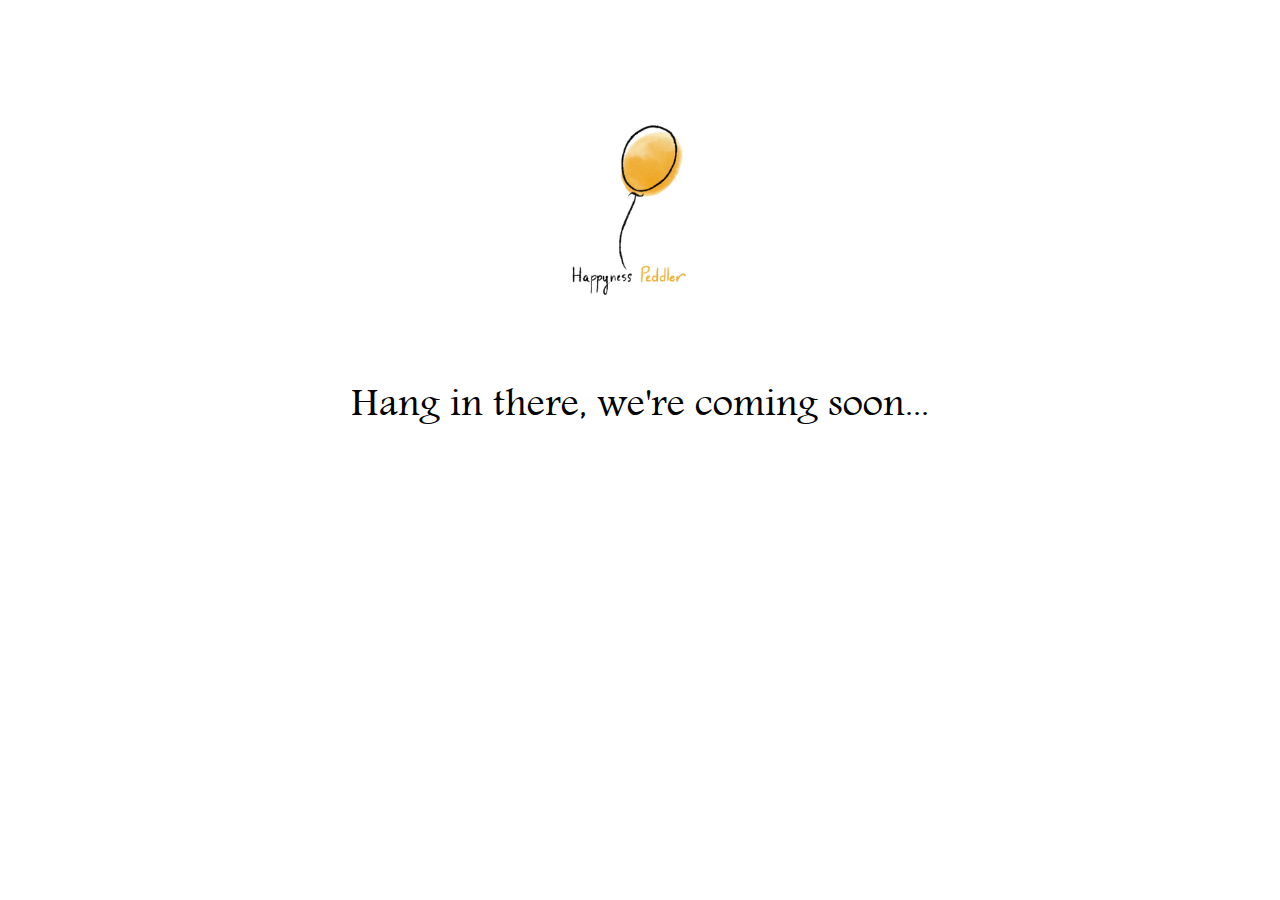
==== index.html @ be24e52b "add: v1.0 logo" ====
<!DOCTYPE html>
<html lang="en">

<head>
    <meta charset="UTF-8">
    <meta name="viewport" content="width=device-width, initial-scale=1.0">
    <meta http-equiv="X-UA-Compatible" content="ie=edge">
    <link rel="stylesheet" type="text/css" href="src/index.css">
    <title>HappynessPeddler</title>
</head>

<body>
    <div style="display: flex;align-items: center; margin-top: 50px; flex-direction: column">
            <img src="assets/Logo.PNG" alt="HappynessPeddler" width="30%" height="30%" style="border-radius: 50%">
             <div>
                 <p style="font-size:40px; color: white; font-family: myFont; color:black">
                    Hang in there, we're coming soon...</p>
             </div>
            
            
    </div>
</body>

</html>
---- src/index.css ----
@font-face{
    font-family: myFont;
    src: url( ../assets/font/2.ttf   )
}
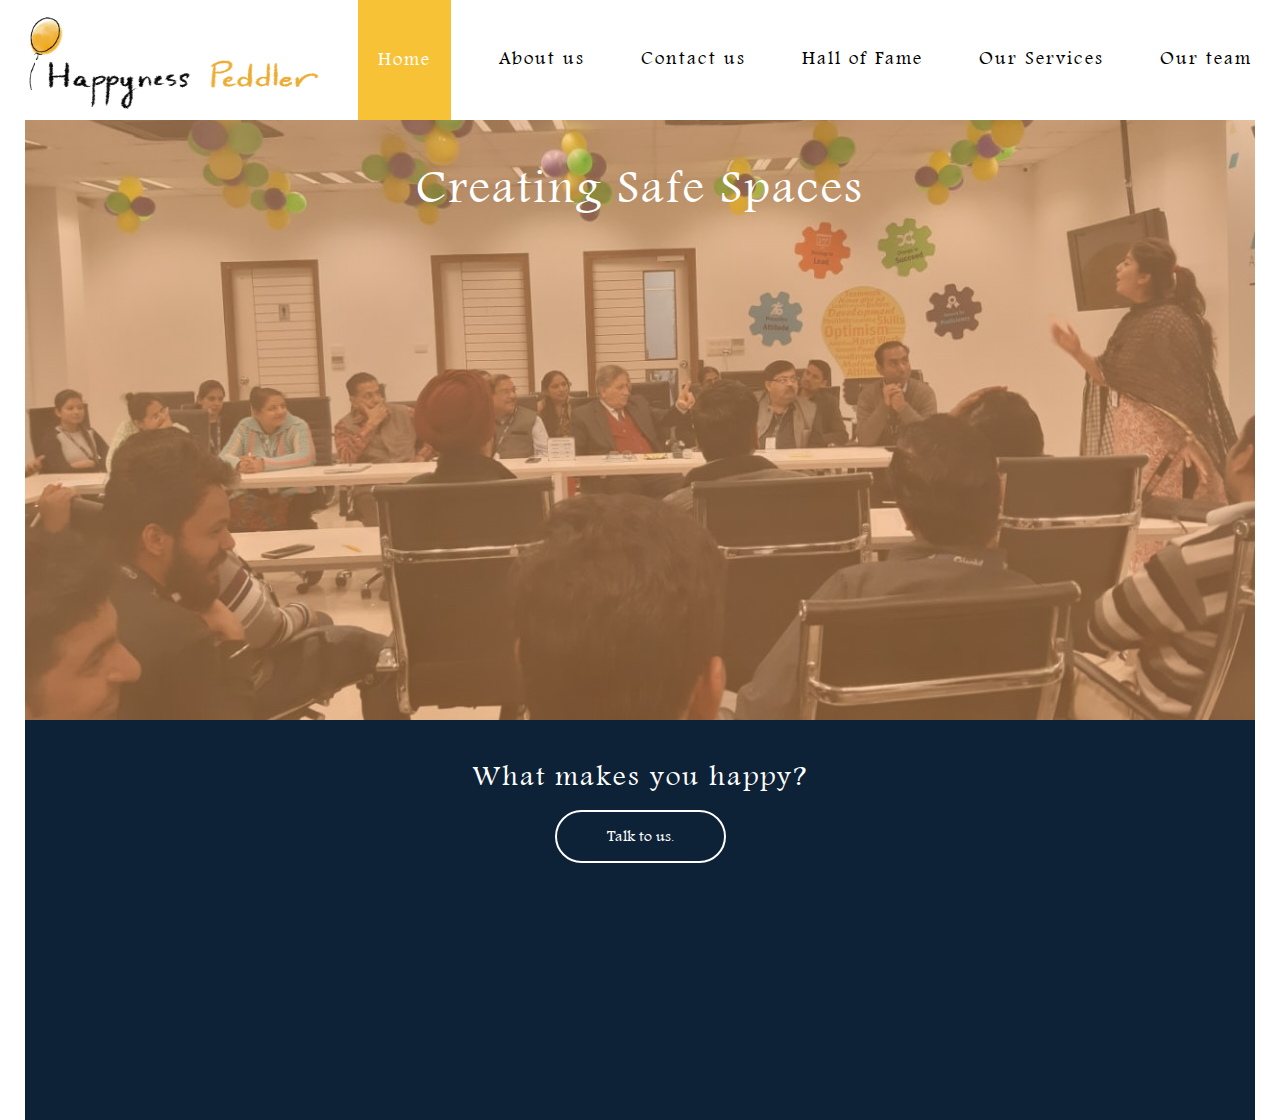
==== commit 96047071: "home" ====
--- a/index.html
+++ b/index.html
@@ -1,24 +1,85 @@
-<!DOCTYPE html>
+<!doctype html>
 <html lang="en">
 
 <head>
-    <meta charset="UTF-8">
-    <meta name="viewport" content="width=device-width, initial-scale=1.0">
-    <meta http-equiv="X-UA-Compatible" content="ie=edge">
-    <link rel="stylesheet" type="text/css" href="src/index.css">
-    <title>HappynessPeddler</title>
+  <!-- Required meta tags -->
+  <meta charset="utf-8">
+  <meta name="viewport" content="width=device-width, initial-scale=1, shrink-to-fit=no">
+
+  <!-- Bootstrap CSS -->
+  <link rel="stylesheet" href="https://maxcdn.bootstrapcdn.com/bootstrap/4.0.0/css/bootstrap.min.css" integrity="sha384-Gn5384xqQ1aoWXA+058RXPxPg6fy4IWvTNh0E263XmFcJlSAwiGgFAW/dAiS6JXm"
+    crossorigin="anonymous">
+  <link rel="stylesheet" href="src/index.css">
+  <link rel="shortcut icon" href="src/assets/images/logo.ico" />
+  <title>Vernacular.ai</title>
 </head>
 
 <body>
-    <div style="display: flex;align-items: center; margin-top: 50px; flex-direction: column">
-            <img src="assets/Logo.PNG" alt="HappynessPeddler" width="30%" height="30%" style="border-radius: 50%">
-             <div>
-                 <p style="font-size:40px; color: white; font-family: myFont; color:black">
-                    Hang in there, we're coming soon...</p>
-             </div>
-            
-            
+  <!--Navbar-->
+  <nav class="navbar navbar-expand-lg sticky-top" style="z-index: 10;padding:0!important; background-color: white ">
+      <a class="navbar-brand" href="/" style="display:flex;width:200px;border:none;color: black">
+        <img src="src/assets/images/balloon.PNG" style="height: 80px; width: 80px;margin-left: 20px" alt="">
+        <div style="display:flex; align-items:center; position: relative;left: -30px;">
+            <img src="src/assets/images/text.png" style="height: 50px; width: 300px;margin-right: 1vh; margin-top:50px " alt="">
+        </div>
+      </a>
+      <button class="custom-toggler navbar-toggler" type="button" id="toggler" data-toggle="collapse" data-target="#navbarSupportedContent"
+        aria-controls="navbarSupportedContent" aria-expanded="false" aria-label="Toggle navigation">
+        <span class="navbar-toggler-icon"></span>
+      </button>
+  
+      <div class="collapse navbar-collapse" id="navbarSupportedContent" style="height:100%">
+        <ul class="navbar-nav ml-auto" style="justify-content: space-between; height:120px;align-items: center">
+          <li class="nav-item" style="margin: 0 20px; font-size: 1.2em">
+            <a class="nav-link" style="color:white;
+            padding:0 20px;
+            border: none;height: 120px; display: flex; align-items: center;background-color: #F8C237" ; href="sales.html">Home</a>
+          </li>
+          <li class="nav-item" style="margin: 0 20px; font-size: 1.2em">
+            <a class="nav-link" style="color:black" ; href="index.html">About us</a>
+          </li>
+          <li class="nav-item" style="margin: 0 20px; font-size: 1.2em">
+            <a class="nav-link" style="color:black" ; href="index.html">Contact us</a>
+          </li>
+          <li class="nav-item" style="margin: 0 20px; font-size: 1.2em">
+            <a class="nav-link" style="color:black" ; href="index.html">Hall of Fame</a>
+          </li>
+          <li class="nav-item" style="margin: 0 20px; font-size: 1.2em">
+            <a class="nav-link" style="color:black" ; href="index.html">Our Services</a>
+          </li>
+          <li class="nav-item" style="margin: 0 20px; font-size: 1.2em">
+            <a class="nav-link" style="color:black" ; href="index.html">Our team</a>
+          </li>
+        </ul>
+      </div>
+    </nav>
+
+  <!--header-->
+  <section id="headerImage">
+  <div>
+ <h1 style="color:white; padding: 40px 0">Creating Safe Spaces</h1>
+  </div>
+  </section>
+  <!--benefit-->
+
+
+
+  <section style="margin: 0 25px;">
+    <div style="text-align: center;background-color:#0D2237;padding: 40px;height: 400px;">
+      <h2 style="color:white;margin-bottom:30px">What makes you happy?</h2>
+      <a href="sales.html" class="btn-second">Talk to us.</a>
     </div>
+  </section>
+  
+  <!-- Optional JavaScript -->
+  <!-- jQuery first, then Popper.js, then Bootstrap JS -->
+  <script src="https://code.jquery.com/jquery-3.2.1.slim.min.js" integrity="sha384-KJ3o2DKtIkvYIK3UENzmM7KCkRr/rE9/Qpg6aAZGJwFDMVNA/GpGFF93hXpG5KkN"
+    crossorigin="anonymous"></script>
+  <script src="https://cdnjs.cloudflare.com/ajax/libs/popper.js/1.12.9/umd/popper.min.js" integrity="sha384-ApNbgh9B+Y1QKtv3Rn7W3mgPxhU9K/ScQsAP7hUibX39j7fakFPskvXusvfa0b4Q"
+    crossorigin="anonymous"></script>
+  <script src="https://maxcdn.bootstrapcdn.com/bootstrap/4.0.0/js/bootstrap.min.js" integrity="sha384-JZR6Spejh4U02d8jOt6vLEHfe/JQGiRRSQQxSfFWpi1MquVdAyjUar5+76PVCmYl"
+    crossorigin="anonymous"></script>
+
 </body>
 
 </html>--- a/src/index.css
+++ b/src/index.css
@@ -1,4 +1,202 @@
-@font-face{
-    font-family: myFont;
-    src: url( ../assets/font/2.ttf   )
-}+.body {
+    margin: 0;
+    padding: 0;
+  }
+  
+  
+  @font-face {
+    font-family: GothamRounded A;
+    src: url("./assets/font/2.ttf") format("opentype");
+  }
+  
+  @font-face {
+    font-family: GothamRounded B;
+    src: url("./assets/fonts/2.ttf") format("opentype");
+  }
+  
+  .btn{
+    width: 240px;
+    background-color: rgb(207, 52, 89);
+    letter-spacing: 0!important;
+    border-radius: 10em!important;
+    padding: 12px 50px!important;
+    color:black!important;
+    border: none!important;
+    margin: 10px;
+  }
+  .btn-second{
+    text-align: center;
+    width: 240px;
+    margin: 10px;
+    text-decoration: none!important;
+    background-color:transparent;
+    letter-spacing: 0!important;
+    border-radius: 10em!important;
+    padding: 12px 50px!important;
+    border: 2px solid white;
+    color:white!important;
+  }
+  .btn-second:hover{
+    border: 2px solid black;
+  }
+  
+  h1 {
+    font-size: 48px !important;
+    font-family: GothamRounded A !important;
+    letter-spacing: 2px;
+  }
+  
+  h3 {
+    font-family: GothamRounded B !important;
+    letter-spacing: 2px;
+  }
+  
+  h4 {
+    font-family: GothamRounded B !important;
+    letter-spacing: 2px;
+  }
+  
+  h5 {
+    font-family: GothamRounded B !important;
+    letter-spacing: 2px;
+  }
+  
+  h2 {
+    font-size: 1.8em !important;
+    font-family: GothamRounded A !important;
+    letter-spacing: 2px;
+  }
+  
+  p {
+    text-align: justify;
+    font-family: GothamRounded A;
+    letter-spacing: 2px;
+  }
+  
+  a {
+    font-family: GothamRounded A;
+    letter-spacing: 2px;
+    border-bottom: 2px solid transparent;
+  }
+  a:hover {
+    color: black !important;
+    border-bottom: 2px solid black;
+  }
+  
+  #footer {
+  
+    padding: 20px;
+      background-color: #333D47
+    }
+    
+    #footer a {
+      color: black;
+      font-size: 0.8rem
+    }
+  
+    /* bootstrap classes */
+    .dropdown-item {
+      color: black !important;
+      background-color: transparent!important;
+      text-decoration: none;
+    }
+    .dropdown-item:hover {
+      color: black !important;
+      background-color: transparent!important;
+      text-decoration: none;
+      border:none;
+    }
+    .dropdown-item:active {
+      color: black !important;
+      background-color: transparent!important;
+      text-decoration: none;
+    }
+    
+    
+    .dropdown:hover .dropdown-menu {
+      display: block;
+      margin-top: 1px;
+    }
+  .custom-toggler .navbar-toggler-icon {
+    background-image: url("data:image/svg+xml;charset=utf8,%3Csvg viewBox='0 0 32 32' xmlns='http://www.w3.org/2000/svg'%3E%3Cpath stroke='rgba(255,255,255, 1)' stroke-width='2' stroke-linecap='round' stroke-miterlimit='10' d='M4 8h24M4 16h24M4 24h24'/%3E%3C/svg%3E");
+  }
+  
+  .custom-toggler.navbar-toggler {
+    border-color: rgb(255, 255, 255);
+  }
+  .benefit {
+    margin-bottom: 50px;
+    display: flex;
+  }
+  
+  .scrolled {
+    background-color: #0D2237;
+  }
+  
+  .header-text {
+    padding: 40px;
+    display: flex;
+    flex-direction: column;
+    align-items: center;
+    margin: 10% 0 3% 0;
+    text-align: center
+  }
+  .header-subText{
+    color:black;
+    text-align: center;
+    font-size: 1.5em;
+  }
+  #headerImage {
+    position: relative;
+    background-image: linear-gradient( rgb(239, 163, 100,0.5),rgb(239, 163, 100,0.5)), url(./assets/images/backHome.jpg);
+    background-size: cover;
+    background-position: center;
+    height: 600px;
+    margin: 0 25px;
+    justify-content: center;
+    display: flex;
+  }
+  
+  .animate:hover{
+    width: 35px;
+    height: 35px;
+  }
+  @media screen and (max-width: 900px) {
+    h1 {
+      font-size: 2em !important;
+    }
+  
+    h2 {
+      font-size: 1em !important;
+    }
+  
+    .benefit {
+      margin-bottom: 50px;
+      display: flex;
+    }
+  }
+  
+  @media screen and (max-width: 600px) {
+    .benefit {
+      display: inline;
+      text-align: center;
+    }
+    .header-subText{
+      font-size: 1em;
+    }
+    .header-text{
+      margin: 30% 0 3% 0;
+    }
+    .card-name-person {
+      text-align: center;
+    }
+  
+    .benefit img {
+      height: 100px;
+      width: 100px;
+      margin-right: 0;
+      margin-bottom: 24px
+    }
+  
+  
+  }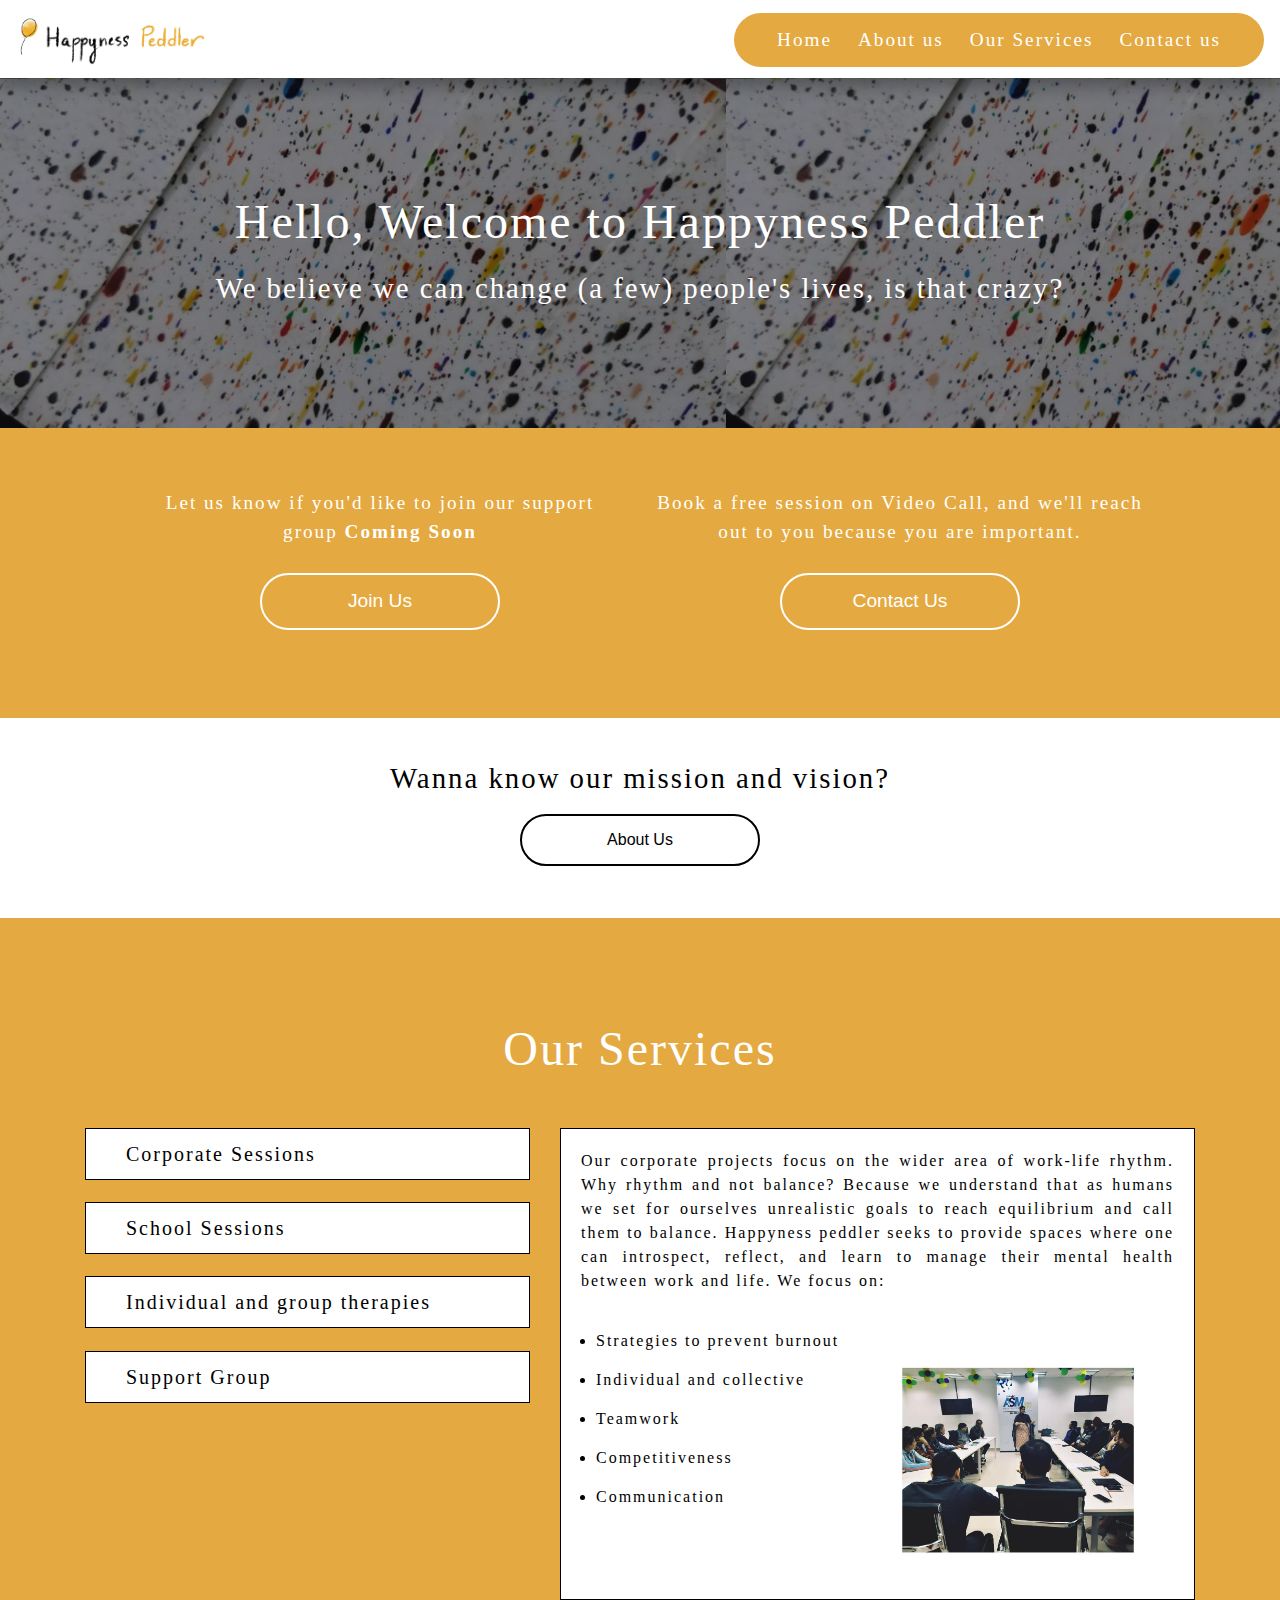
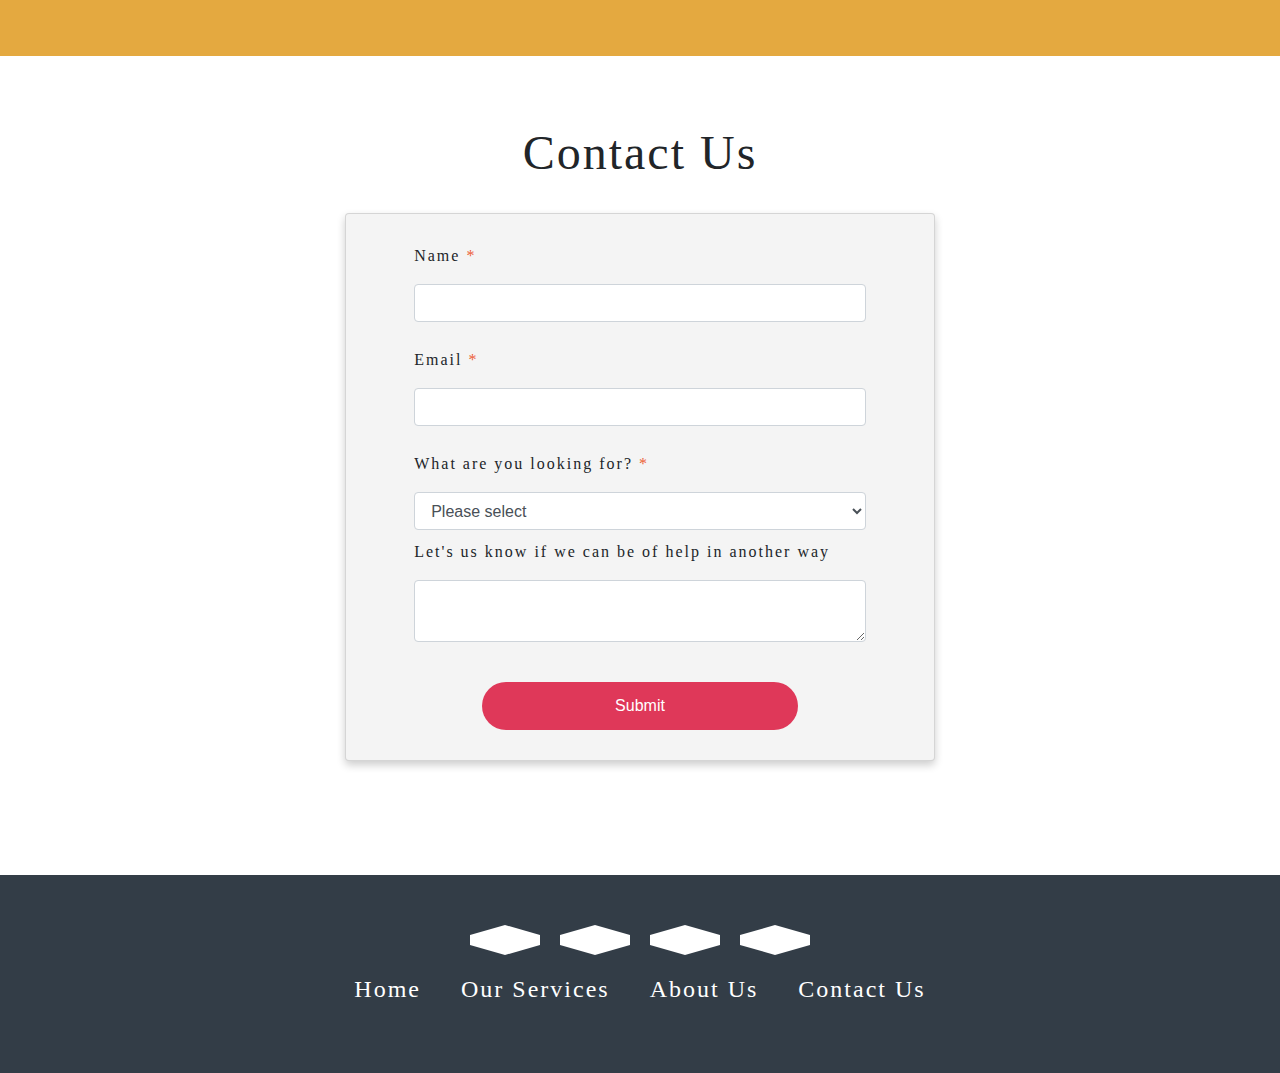
==== commit e9e69fd3: "add: live changes" ====
--- a/index.html
+++ b/index.html
@@ -2,84 +2,292 @@
 <html lang="en">
 
 <head>
-  <!-- Required meta tags -->
-  <meta charset="utf-8">
-  <meta name="viewport" content="width=device-width, initial-scale=1, shrink-to-fit=no">
-
-  <!-- Bootstrap CSS -->
-  <link rel="stylesheet" href="https://maxcdn.bootstrapcdn.com/bootstrap/4.0.0/css/bootstrap.min.css" integrity="sha384-Gn5384xqQ1aoWXA+058RXPxPg6fy4IWvTNh0E263XmFcJlSAwiGgFAW/dAiS6JXm"
-    crossorigin="anonymous">
-  <link rel="stylesheet" href="src/index.css">
-  <link rel="shortcut icon" href="src/assets/images/logo.ico" />
-  <title>Vernacular.ai</title>
+    <!-- Required meta tags -->
+    <meta charset="utf-8">
+    <meta name="viewport" content="width=device-width, initial-scale=1, shrink-to-fit=no">
+
+    <!-- Bootstrap CSS -->
+    <link rel="stylesheet" type="text/css" href="src/css/index.css">
+    <link rel="stylesheet" href="https://use.fontawesome.com/releases/v5.6.3/css/all.css"
+        integrity="sha384-UHRtZLI+pbxtHCWp1t77Bi1L4ZtiqrqD80Kn4Z8NTSRyMA2Fd33n5dQ8lWUE00s/" crossorigin="anonymous">
+    <link rel="stylesheet" href="https://maxcdn.bootstrapcdn.com/bootstrap/4.0.0/css/bootstrap.min.css"
+        integrity="sha384-Gn5384xqQ1aoWXA+058RXPxPg6fy4IWvTNh0E263XmFcJlSAwiGgFAW/dAiS6JXm" crossorigin="anonymous">
+    <link rel="shortcut icon" href="src/assets/images/logo.ico" />
+
+    <title>Happyness Peddler</title>
 </head>
 
 <body>
-  <!--Navbar-->
-  <nav class="navbar navbar-expand-lg sticky-top" style="z-index: 10;padding:0!important; background-color: white ">
-      <a class="navbar-brand" href="/" style="display:flex;width:200px;border:none;color: black">
-        <img src="src/assets/images/balloon.PNG" style="height: 80px; width: 80px;margin-left: 20px" alt="">
-        <div style="display:flex; align-items:center; position: relative;left: -30px;">
-            <img src="src/assets/images/text.png" style="height: 50px; width: 300px;margin-right: 1vh; margin-top:50px " alt="">
-        </div>
-      </a>
-      <button class="custom-toggler navbar-toggler" type="button" id="toggler" data-toggle="collapse" data-target="#navbarSupportedContent"
-        aria-controls="navbarSupportedContent" aria-expanded="false" aria-label="Toggle navigation">
-        <span class="navbar-toggler-icon"></span>
-      </button>
-  
-      <div class="collapse navbar-collapse" id="navbarSupportedContent" style="height:100%">
-        <ul class="navbar-nav ml-auto" style="justify-content: space-between; height:120px;align-items: center">
-          <li class="nav-item" style="margin: 0 20px; font-size: 1.2em">
-            <a class="nav-link" style="color:white;
-            padding:0 20px;
-            border: none;height: 120px; display: flex; align-items: center;background-color: #F8C237" ; href="sales.html">Home</a>
-          </li>
-          <li class="nav-item" style="margin: 0 20px; font-size: 1.2em">
-            <a class="nav-link" style="color:black" ; href="index.html">About us</a>
-          </li>
-          <li class="nav-item" style="margin: 0 20px; font-size: 1.2em">
-            <a class="nav-link" style="color:black" ; href="index.html">Contact us</a>
-          </li>
-          <li class="nav-item" style="margin: 0 20px; font-size: 1.2em">
-            <a class="nav-link" style="color:black" ; href="index.html">Hall of Fame</a>
-          </li>
-          <li class="nav-item" style="margin: 0 20px; font-size: 1.2em">
-            <a class="nav-link" style="color:black" ; href="index.html">Our Services</a>
-          </li>
-          <li class="nav-item" style="margin: 0 20px; font-size: 1.2em">
-            <a class="nav-link" style="color:black" ; href="index.html">Our team</a>
-          </li>
-        </ul>
-      </div>
+
+    <!--Navigation Bar-->
+
+    <nav class="navbar navbar-expand-lg sticky-top" style="z-index: 10;padding-top:10px;background-color:white;
+     box-shadow: 0 8px 16px 0 rgba(0, 0, 0, 0.3); " id="navbar">
+        <a class="navbar-brand" href="/" style="display:flex;width:200px;border:none;color: white">
+            <img src="src/assets/images/balloon.PNG" style="height: 40px; width: 30px;margin:0 30px 0 0px" alt="">
+            <div style="display:flex; align-items:center; position: relative;left: -30px;">
+                <img src="src/assets/images/text.png" style="height: 40px; width: 175px;margin-top:10px;" alt="">
+            </div>
+        </a>
+        <button class="custom-toggler navbar-toggler" type="button" id="toggler" data-toggle="collapse"
+            data-target="#navbarSupportedContent" aria-controls="navbarSupportedContent" aria-expanded="false"
+            aria-label="Toggle navigation">
+            <span class="navbar-toggler-icon"></span>
+        </button>
+
+        <div class="collapse navbar-collapse" id="navbarSupportedContent">
+            <ul class="navbar-nav ml-auto"
+                style="justify-content: space-between; background-color: #E4A940; border-radius: 50px;padding: 5px 30px">
+                <li class="nav-item" style="margin: 0 5px; font-size: 1.2em">
+                    <a class="nav-link" style="color:white;" href="index.html#slider">Home</a>
+                </li>
+                <li class="nav-item" style="margin: 0 5px; font-size: 1.2em">
+                    <a class="nav-link" style="color:white" ; href="about-us.html">About us</a>
+                </li>
+                <li class="nav-item" style="margin: 0 5px; font-size: 1.2em">
+                    <a class="nav-link" style="color:white" ; href="index.html#services">Our Services</a>
+                </li>
+                <li class="nav-item" style="margin: 0 5px; font-size: 1.2em">
+                    <a class="nav-link" style="color:white" ; href="index.html#contact-us">Contact us</a>
+                </li>
+                <!-- <li class="nav-item" style="margin: 0 5px; font-size: 1.2em">
+                    <a class="nav-link" style="color:white" ; href="index.html">Hall of Fame</a>
+                </li> -->
+            </ul>
+        </div>
     </nav>
 
-  <!--header-->
-  <section id="headerImage">
-  <div>
- <h1 style="color:white; padding: 40px 0">Creating Safe Spaces</h1>
-  </div>
-  </section>
-  <!--benefit-->
-
-
-
-  <section style="margin: 0 25px;">
-    <div style="text-align: center;background-color:#0D2237;padding: 40px;height: 400px;">
-      <h2 style="color:white;margin-bottom:30px">What makes you happy?</h2>
-      <a href="sales.html" class="btn-second">Talk to us.</a>
-    </div>
-  </section>
-  
-  <!-- Optional JavaScript -->
-  <!-- jQuery first, then Popper.js, then Bootstrap JS -->
-  <script src="https://code.jquery.com/jquery-3.2.1.slim.min.js" integrity="sha384-KJ3o2DKtIkvYIK3UENzmM7KCkRr/rE9/Qpg6aAZGJwFDMVNA/GpGFF93hXpG5KkN"
-    crossorigin="anonymous"></script>
-  <script src="https://cdnjs.cloudflare.com/ajax/libs/popper.js/1.12.9/umd/popper.min.js" integrity="sha384-ApNbgh9B+Y1QKtv3Rn7W3mgPxhU9K/ScQsAP7hUibX39j7fakFPskvXusvfa0b4Q"
-    crossorigin="anonymous"></script>
-  <script src="https://maxcdn.bootstrapcdn.com/bootstrap/4.0.0/js/bootstrap.min.js" integrity="sha384-JZR6Spejh4U02d8jOt6vLEHfe/JQGiRRSQQxSfFWpi1MquVdAyjUar5+76PVCmYl"
-    crossorigin="anonymous"></script>
-
+    <!--Slider-->
+    <section id="slider" style="display: flex;align-items: center; flex-direction: column;text-align: center!important">
+        <div
+            style="width:100%; height: 350px;display: flex; justify-content: center; align-items: center;
+            flex-direction: column;
+       background-image:linear-gradient(rgba(0, 0, 0, 0.4), rgba(0, 0, 0, 0.4)), url(src/assets/images/back.jpeg);background-size:contain;">
+            <h1 style="color:white; margin-bottom: 20px">Hello, Welcome to Happyness Peddler</h1>
+            <h2 style="color:white">We believe we can change (a few) people's lives, is that crazy?</h2>
+        </div>
+        <div style="background-color: #E4A940;width: 100%;" >
+        <div class="container" >
+            <div class="row" style="padding:50px">
+                <div class="col-lg-6 col-md-6 col-sm-12">
+                    <div class="card-home">
+                        <p style="color:white">Let us know if you'd like to join our support group <Strong>Coming Soon</Strong></p>
+                        <a href="index.html#contact-us" id="supportGroup" class="btn-second">Join Us</a>
+                    </div>
+                </div>
+                <div class="col-lg-6 col-md-6 col-sm-12">
+                    <div class="card-home">
+                        <p style="color:white">Book a free session on Video Call, and we'll reach out to you because you
+                            are important.</p>
+                        <a href="index.html#contact-us" id="onlineSession" class="btn-second">Contact Us</a>
+                    </div>
+                </div>
+            </div>
+        </div>
+       </div>
+
+        <div style="width: 100%;height: 200px; display: flex; justify-content: center;flex-direction: column; 
+    align-items:center;text-align: center">
+            <h2 style="color:black;">Wanna know our mission and vision?</h2>
+            <a href="about-us.html" class="btn-third">About Us</a>
+        </div>
+    </section>
+
+    <section id="services" style="text-align: center;background-color: #E4A940" class="p-4">
+        <div class="container ">
+            <h1 style="margin:78px 0  50px 0;color:white">Our Services</h1>
+            <div class="row acc">
+                <div class="col-lg-5 col-md-5 col-sm-12 col-12">
+                    <div style="border: solid 1px #000; margin-bottom: 5%; background-color: #fff">
+                        <div style="color:black; text-align:center;display: flex; padding: 10px;cursor: pointer;"
+                            id="headingOne">
+                            <i class="fa fa-angle-right" id="holder0" style="margin:8px 20px 0 10px;"></i>
+                            <p style="font-size:20px; margin-bottom:0!important"> Corporate Sessions</p>
+                        </div>
+                    </div>
+                    <div style="border: solid 1px #000; margin-bottom: 5%; background-color: #fff">
+                        <div style="color:black; text-align:center;display: flex; padding: 10px;cursor: pointer;" id="headingTwo">
+                            <i class="fa fa-plus" id="holder1" style="margin:8px 20px 0 10px;"></i>
+                            <p style="font-size:20px; margin-bottom:0!important"> School Sessions</p>
+                        </div>
+                    </div>
+                    <div style="border: solid 1px #000; margin-bottom: 5%; background-color: #fff">
+                        <div style="color:black; text-align:center;display: flex; padding: 10px; cursor: pointer;" id="headingThree">
+                            <i class="fa fa-plus" id="holder2" style="margin:8px 20px 0 10px;"></i>
+                            <p style="font-size:20px; margin-bottom:0!important"> Individual and group therapies</p>
+                        </div>
+                    </div>
+                    <div style="border: solid 1px #000; margin-bottom: 5%; background-color: #fff">
+                        <div style="color:black; text-align:center;display: flex; padding: 10px;cursor: pointer;" id="headingFour">
+                            <i class="fa fa-plus" id="holder3" style="margin:8px 20px 0 10px;"></i>
+                            <p style="font-size:20px; margin-bottom:0!important">Support Group</p>
+                        </div>
+                    </div>
+                </div>
+                <div class="col-lg-7 col-md-7 col-sm-12 col-12">
+                    <div style="border: solid 1px #000; margin-bottom: 5%; background-color: #fff">
+                        <div style="color:black; text-align:center;display: flex; padding: 10px 10px">
+                            <div class="container">
+                                <div class="row" id="data-point">
+                                    <p class="side-text"> Our
+                                        corporate projects focus on the wider area of work-life rhythm. Why rhythm and
+                                        not
+                                        balance?
+                                        Because we understand that as humans we set for ourselves unrealistic goals to
+                                        reach
+                                        equilibrium and call them to balance. Happyness peddler seeks to provide spaces
+                                        where
+                                        one can introspect,
+                                        reflect, and learn to manage their mental health between work and life. We focus
+                                        on:</p>
+                                </div>
+                                <div class="row" style="text-align: left;padding: 10px">
+                                    <ul id="ul-point" class="col-lg-6 col-md-6 col-sm-6">
+                                        <li>Strategies to prevent
+                                            burnout</li>
+                                        <li>Individual and
+                                            collective</li>
+                                        <li>Teamwork</li>
+                                        <li>Competitiveness</li>
+                                        <li>Communication</li>
+                                    </ul>
+                                    <div class="col-lg-6 col-md-6 col-sm-6">
+                                        <img id="image-services" src="src/assets/images/corporate.jpg"
+                                            style=" width:250px;" alt="">
+                                    </div>
+                                </div>
+                            </div>
+                        </div>
+                    </div>
+                </div>
+            </div>
+        </div>
+    </section>
+
+    <section id="modelSection">
+        <div class="modal" id="exampleModal" tabindex="-1" role="dialog" aria-labelledby="exampleModalCenterTitle"
+            aria-hidden="true">
+            <div class="modal-dialog modal-dialog-centered" role="document">
+                <div class="modal-content">
+                    <div class="modal-body">
+                        <div class="Loader">Loading</div>
+                        <p style="text-align:center; font-weight:bold">Please Wait....</p>
+                    </div>
+                </div>
+            </div>
+        </div>
+
+    </section>
+
+    <section id="contact-us" style="margin-top:18px; padding: 50px">
+        <h1 style="text-align: center;">Contact Us</h1>
+        <form action="" id="myForm">
+            <div class="container col-lg-6 col-md-6 col-sm-12 card"
+                style="background-color:#F4F4F4; padding: 20px; margin-top: 32px">
+                <div class="row alignItems">
+                    <div class="col-10" style="margin-top: 10px;">
+                        <p>Name <span style="color:#ED5E36">*</span></p>
+                        <div class="input-group mb-3">
+                            <input required type="text" class="form-control" id="name">
+                        </div>
+                    </div>
+                </div>
+
+                <div class="row alignItems">
+                    <div class="col-10" style="margin-top: 10px">
+                        <p>Email <span style="color:#ED5E36">*</span></p>
+                        <div class="input-group mb-3">
+                            <input required type="email" class="form-control" id="email">
+                        </div>
+                    </div>
+                </div>
+                <div class="row alignItems">
+                    <div class="col-10" style="margin-top: 10px">
+                        <p>What are you looking for? <span style="color:#ED5E36">*</span></p>
+                        <select required id="service_type" class="form-control">
+                            <option value="" disabled selected>Please select</option>
+                            <option value="groupTherapy">Group Therapy</option>
+                            <option value="supportGroup">Support Group</option>
+                            <option value="onlineSession">Online Session (free)</option>
+                        </select>
+                    </div>
+                </div>
+
+                <div class="row alignItems">
+                    <div class="col-10" style="margin-top: 10px">
+                        <p>Let's us know if we can be of help in another way</p>
+                        <div class="input-group">
+                            <textarea class="form-control" name="helpText" id="message"></textarea>
+                        </div>
+                    </div>
+                </div>
+
+                <div class="row alignItems">
+                    <div class="col-10 alignItems" style="margin-top: 30px">
+                        <button type="submit" style="background-color: #DF3859; width: 70%;" class="btn" name="submit"
+                            value="Subscribe to list">Submit</button>
+                    </div>
+                </div>
+            </div>
+        </form>
+        <div id="submit_complete_message">
+            <p style="color:white; font-size: 32px; text-align: center">Hang in there, we'll reach out soon :)</p>
+        </div>
+    </section>
+
+    <section id="footer" style="color: white;display:flex; flex-direction: column; align-items: center; padding: 50px">
+            <div>
+                <ul style="display: flex;list-style-type: none;padding:0!important">
+                    <li class="generic">
+                        <a href="https://twitter.com/shipradhingra5"> <i class="fab fa-twitter"></i></a>
+                    </li>
+                    <li class="generic">
+                        <a href="https://www.facebook.com/happynesspeddler/"> <i class="fab fa-facebook-f"></i></a>
+                    </li>
+                    <li class="generic">
+                        <a href="https://www.instagram.com/happyness_peddler/"><i class="fab fa-instagram"></i></a>
+                    </li>
+                    <li class="generic">
+                        <a href="https://happynesspeddlers.blogspot.com/?m=1"><i class="fab fa-blogger"></i></a>
+                    </li>
+                </ul>
+    
+    
+            </div>
+            <div>
+                <ul class="bottom-nav" style="display: flex;list-style-type: none;padding:0!important">
+                    <li >
+                        <a href="index.html#slider">Home</a>
+                    </li>
+                    <li >
+                        <a href="index.html#services">Our Services</a>
+                    </li>
+                    <li >
+                        <a href="about-us.html">About Us</a>
+                    </li>
+                    <li >
+                        <a href="index.html#contact-us">Contact Us</a>
+                    </li>
+                </ul>
+    
+    
+            </div>
+            
+        </section>
+
+    <!-- Optional JavaScript -->
+    <!-- jQuery first, then Popper.js, then Bootstrap JS -->
+
+
+    <script src="https://code.jquery.com/jquery-3.4.0.min.js"
+        integrity="sha256-BJeo0qm959uMBGb65z40ejJYGSgR7REI4+CW1fNKwOg=" crossorigin="anonymous"></script>
+    <script src="https://cdnjs.cloudflare.com/ajax/libs/popper.js/1.12.9/umd/popper.min.js"
+        integrity="sha384-ApNbgh9B+Y1QKtv3Rn7W3mgPxhU9K/ScQsAP7hUibX39j7fakFPskvXusvfa0b4Q" crossorigin="anonymous">
+    </script>
+    <script src="https://maxcdn.bootstrapcdn.com/bootstrap/4.0.0/js/bootstrap.min.js"
+        integrity="sha384-JZR6Spejh4U02d8jOt6vLEHfe/JQGiRRSQQxSfFWpi1MquVdAyjUar5+76PVCmYl" crossorigin="anonymous">
+    </script>
+    <script src="src/js/index.js"></script>
 </body>
 
 </html>--- a/src/css/index.css
+++ b/src/css/index.css
@@ -0,0 +1,486 @@
+html {
+  scroll-behavior: smooth;
+}
+
+.body {
+  margin: 0;
+  padding: 0;
+}
+
+li {
+  font-family: GothamRounded A;
+  letter-spacing: 2px;
+}
+
+h1 {
+  font-size: 48px !important;
+  font-family: GothamRounded A !important;
+  letter-spacing: 2px;
+}
+
+h5 {
+  font-family: GothamRounded B !important;
+  letter-spacing: 2px;
+}
+
+h6 {
+  font-family: GothamRounded B !important;
+  letter-spacing: 2px;
+}
+
+h3 {
+  font-family: GothamRounded B !important;
+  letter-spacing: 2px;
+}
+
+h4 {
+  font-family: GothamRounded A !important;
+  letter-spacing: 2px;
+}
+
+h2 {
+  font-size: 1.8em !important;
+  font-family: GothamRounded A !important;
+  letter-spacing: 2px;
+}
+
+p {
+  text-align: justify;
+  font-family: GothamRounded A;
+  letter-spacing: 2px;
+}
+
+.navlink a {
+
+  font-family: GothamRounded A;
+  letter-spacing: 2px;
+  border-bottom: 2px solid transparent;
+}
+
+a:hover {
+  color: white !important;
+  border-bottom: 2px solid white;
+}
+
+.slider-header {
+  padding-top: 100px;
+}
+
+.custom-toggler .navbar-toggler-icon {
+  background-image: url("data:image/svg+xml;charset=utf8,%3Csvg viewBox='0 0 32 32' xmlns='http://www.w3.org/2000/svg'%3E%3Cpath stroke='rgb(227, 169, 64,1)' stroke-width='1' stroke-linecap='round' stroke-miterlimit='10' d='M4 8h24M4 16h24M4 24h24'/%3E%3C/svg%3E");
+}
+
+.custom-toggler.navbar-toggler {
+  border-color: #E4A940;
+}
+
+.scrolled {
+  z-index: 999 !important;
+  background-color: white;
+  box-shadow: 0 8px 16px 0 rgba(0, 0, 0, 0.2);
+}
+
+.alignItems {
+  display: flex;
+  flex-direction: column;
+  align-items: center
+}
+
+.side-text {
+  color: black;
+  text-align: center;
+  padding: 10px;
+  text-align: justify
+}
+
+#ul-point li {
+  margin-bottom: 15px;
+}
+
+.notScrolled {
+  background-color: transparent;
+}
+
+.notScrolled a {
+  color: white;
+}
+
+.scrolled a {
+  color: white;
+}
+
+.col-4 img {
+  width: 30%;
+  height: 30%;
+  margin: 1vh;
+}
+
+
+
+@font-face {
+  font-family: GothamRounded A;
+  src: url("../assets/fonts/2.ttf") format("opentype");
+}
+
+@font-face {
+  font-family: GothamRounded B;
+  src: url("../assets/fonts/2.ttf") format("opentype");
+}
+
+.navbar {
+  -webkit-transition: all 0.6s ease-out;
+  -moz-transition: all 0.6s ease-out;
+  -o-transition: all 0.6s ease-out;
+  -ms-transition: all 0.6s ease-out;
+  transition: all 0.6s ease-out;
+}
+
+.bottom-nav > li > a{
+
+  color:white;
+  font-size: 1.5em;
+  margin: 20px;
+  text-decoration: none;
+}
+
+.card-home {
+  margin: 20px 0;
+
+  width: 100%;
+  height: 70%;
+  display: flex;
+  font-size: 1.2em;
+  justify-content: center;
+  flex-direction: column;
+  align-items: center;
+}
+
+.card-home>p {
+  text-align: center
+}
+
+.card {
+  box-shadow: 0 4px 8px 0 rgba(0, 0, 0, 0.2);
+  transition: 0.3s
+}
+
+.card:hover {
+  box-shadow: 0 8px 16px 0 rgba(0, 0, 0, 0.2)
+}
+
+#footer {
+  padding: 20px;
+  background-color: #333D47
+}
+
+#footer i {
+  color: #333D47;
+  font-size: 2.5em;
+}
+
+.generic:hover > a >  i{
+color: white!important;
+}
+
+#footer a {
+  border-bottom: none;
+}
+
+#footer .generic {
+  width: 70px;
+  margin: 10px;
+  padding: 5px;
+  text-align: center;
+  background: white;
+  position: relative;
+}
+
+#footer .generic::before {
+  content: "";
+  position: absolute;
+  top: -10px;
+  left: 0;
+  width: 0;
+  height: 0;
+  border-left: 35px solid transparent;
+  border-right: 35px solid transparent;
+  border-bottom: 10px solid white;
+}
+
+#footer .generic::after {
+  content: "";
+  position: absolute;
+  bottom: -10px;
+  left: 0;
+  width: 0;
+  height: 0;
+  border-left: 35px solid transparent;
+  border-right: 35px solid transparent;
+  border-top: 10px solid white;
+}
+
+#footer .generic:hover{
+  background-color: #2170C0
+}
+
+#footer .generic:hover::before{
+  border-bottom-color: #2170C0;
+}
+#footer .generic:hover::after{
+  border-top-color: #2170C0;
+}
+.sales {
+  display: flex;
+  align-items: center;
+  justify-content: center;
+}
+
+.col-4 {
+  font-size: 1em;
+  text-align: center;
+  margin-top: 4vh;
+  display: flex;
+  flex-direction: column;
+  align-items: center;
+}
+
+.col-3 img {
+  margin: 4vh;
+}
+
+.benefit {
+  margin-bottom: 50px;
+  display: flex;
+}
+
+.btn {
+  width: 240px;
+  background-color: rgb(207, 52, 89);
+  letter-spacing: 0 !important;
+  border-radius: 10em !important;
+  padding: 12px 50px !important;
+  color: white !important;
+  border: none !important;
+  margin: 10px;
+}
+
+.btn-second {
+  text-align: center;
+  width: 240px;
+  margin: 10px;
+  text-decoration: none !important;
+  background-color: transparent;
+  letter-spacing: 0 !important;
+  border-radius: 10em !important;
+  padding: 12px 50px !important;
+  border: 2px solid white;
+  color: white !important;
+}
+
+.btn-third {
+  text-align: center;
+  width: 240px;
+  margin: 10px;
+  text-decoration: none !important;
+  background-color: transparent;
+  letter-spacing: 0 !important;
+  border-radius: 10em !important;
+  padding: 12px 50px !important;
+  border: 2px solid black;
+  color: black !important;
+}
+
+.btn-second:hover {
+  border: 2px solid white;
+}
+
+.btn-third:hover {
+  border: 2px solid black;
+  color: black !important
+}
+
+@media screen and (max-width: 900px) {
+
+  .bottom-nav > li > a{
+    font-size: 0.6em;
+    margin: 10px;
+  }
+  .card-home{
+    font-size: 95%;
+  }
+  h1 {
+    font-size: 2em !important;
+  }
+
+  .card-name-person {
+    font-size: 0.8em;
+  }
+
+  .card-text {
+    font-size: 0.8em
+  }
+
+  h2 {
+    font-size: 1.3em !important;
+  }
+
+  .slider-text {
+    height: 200px;
+    font-size: 1.2em;
+  }
+
+  .slider-text {
+    padding: 4% 5% 5% 5%;
+  }
+}
+
+.benefit img {
+  margin-right: 20px
+}
+
+.quotes {
+  text-align: center;
+  font-size: 32px
+}
+
+
+.Loader {
+  color: #E3A940;
+  font-size: 90px;
+  text-indent: -9999em;
+  overflow: hidden;
+  width: 1em;
+  height: 1em;
+  border-radius: 50%;
+  margin: 72px auto;
+  position: relative;
+  -webkit-transform: translateZ(0);
+  -ms-transform: translateZ(0);
+  transform: translateZ(0);
+  -webkit-animation: load6 1.7s infinite ease, round 1.7s infinite ease;
+  animation: load6 1.7s infinite ease, round 1.7s infinite ease;
+}
+
+@-webkit-keyframes load6 {
+  0% {
+    box-shadow: 0 -0.83em 0 -0.4em, 0 -0.83em 0 -0.42em, 0 -0.83em 0 -0.44em, 0 -0.83em 0 -0.46em, 0 -0.83em 0 -0.477em;
+  }
+
+  5%,
+  95% {
+    box-shadow: 0 -0.83em 0 -0.4em, 0 -0.83em 0 -0.42em, 0 -0.83em 0 -0.44em, 0 -0.83em 0 -0.46em, 0 -0.83em 0 -0.477em;
+  }
+
+  10%,
+  59% {
+    box-shadow: 0 -0.83em 0 -0.4em, -0.087em -0.825em 0 -0.42em, -0.173em -0.812em 0 -0.44em, -0.256em -0.789em 0 -0.46em, -0.297em -0.775em 0 -0.477em;
+  }
+
+  20% {
+    box-shadow: 0 -0.83em 0 -0.4em, -0.338em -0.758em 0 -0.42em, -0.555em -0.617em 0 -0.44em, -0.671em -0.488em 0 -0.46em, -0.749em -0.34em 0 -0.477em;
+  }
+
+  38% {
+    box-shadow: 0 -0.83em 0 -0.4em, -0.377em -0.74em 0 -0.42em, -0.645em -0.522em 0 -0.44em, -0.775em -0.297em 0 -0.46em, -0.82em -0.09em 0 -0.477em;
+  }
+
+  100% {
+    box-shadow: 0 -0.83em 0 -0.4em, 0 -0.83em 0 -0.42em, 0 -0.83em 0 -0.44em, 0 -0.83em 0 -0.46em, 0 -0.83em 0 -0.477em;
+  }
+}
+
+@keyframes load6 {
+  0% {
+    box-shadow: 0 -0.83em 0 -0.4em, 0 -0.83em 0 -0.42em, 0 -0.83em 0 -0.44em, 0 -0.83em 0 -0.46em, 0 -0.83em 0 -0.477em;
+  }
+
+  5%,
+  95% {
+    box-shadow: 0 -0.83em 0 -0.4em, 0 -0.83em 0 -0.42em, 0 -0.83em 0 -0.44em, 0 -0.83em 0 -0.46em, 0 -0.83em 0 -0.477em;
+  }
+
+  10%,
+  59% {
+    box-shadow: 0 -0.83em 0 -0.4em, -0.087em -0.825em 0 -0.42em, -0.173em -0.812em 0 -0.44em, -0.256em -0.789em 0 -0.46em, -0.297em -0.775em 0 -0.477em;
+  }
+
+  20% {
+    box-shadow: 0 -0.83em 0 -0.4em, -0.338em -0.758em 0 -0.42em, -0.555em -0.617em 0 -0.44em, -0.671em -0.488em 0 -0.46em, -0.749em -0.34em 0 -0.477em;
+  }
+
+  38% {
+    box-shadow: 0 -0.83em 0 -0.4em, -0.377em -0.74em 0 -0.42em, -0.645em -0.522em 0 -0.44em, -0.775em -0.297em 0 -0.46em, -0.82em -0.09em 0 -0.477em;
+  }
+
+  100% {
+    box-shadow: 0 -0.83em 0 -0.4em, 0 -0.83em 0 -0.42em, 0 -0.83em 0 -0.44em, 0 -0.83em 0 -0.46em, 0 -0.83em 0 -0.477em;
+  }
+}
+
+@-webkit-keyframes round {
+  0% {
+    -webkit-transform: rotate(0deg);
+    transform: rotate(0deg);
+  }
+
+  100% {
+    -webkit-transform: rotate(360deg);
+    transform: rotate(360deg);
+  }
+}
+
+@keyframes round {
+  0% {
+    -webkit-transform: rotate(0deg);
+    transform: rotate(0deg);
+  }
+
+  100% {
+    -webkit-transform: rotate(360deg);
+    transform: rotate(360deg);
+  }
+}
+
+@media screen and (max-width: 600px) {
+
+  .quotes {
+    font-size: 20px
+  }
+
+  .benefit {
+    display: inline;
+    text-align: center;
+  }
+
+  .card-name-person {
+    text-align: center;
+  }
+
+  .benefit img {
+    height: 150px;
+    width: 150px;
+    margin-right: 0;
+    margin-bottom: 24px
+  }
+}
+
+.animate:hover {
+  width: 35px;
+  height: 35px;
+}
+
+.col-md-6 .col-sm-6 img {
+  width: 10%;
+  height: 10%;
+  margin: 0;
+}
+
+.col-3 {
+  display: flex;
+  justify-content: space-evenly;
+}
+
+.row {
+  margin-right: auto;
+  margin-left: auto;
+}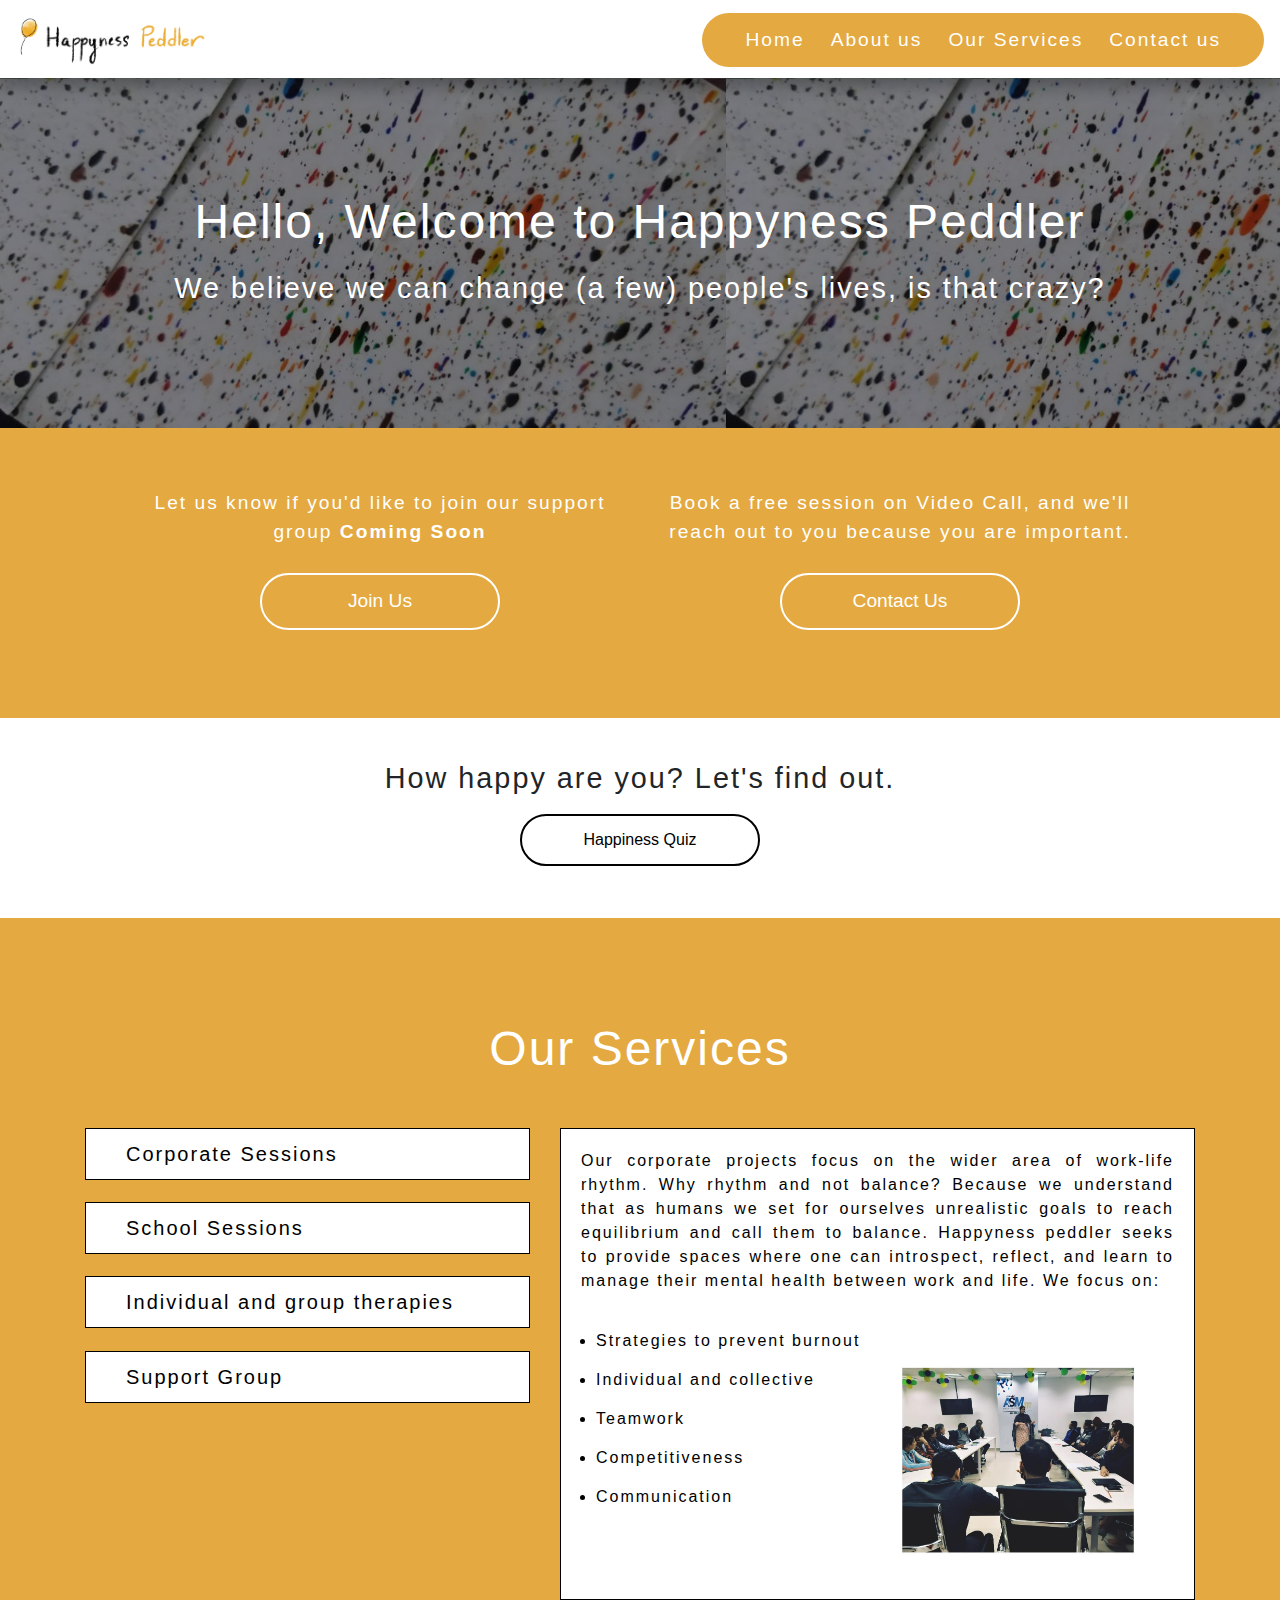
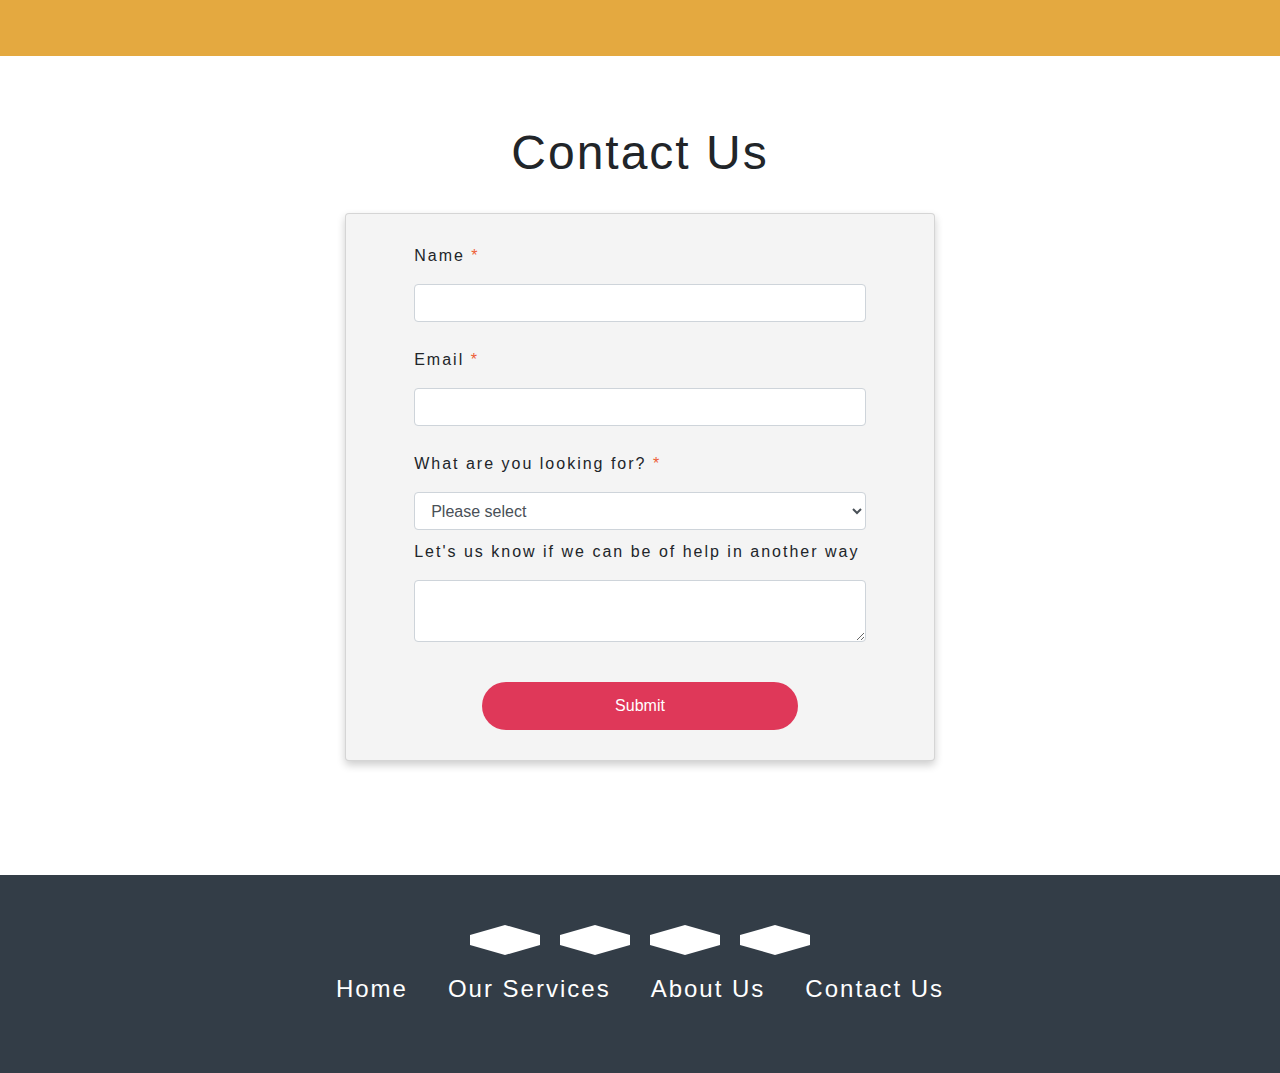
==== commit bc9916b4: "v1.0" ====
--- a/index.html
+++ b/index.html
@@ -12,7 +12,7 @@
         integrity="sha384-UHRtZLI+pbxtHCWp1t77Bi1L4ZtiqrqD80Kn4Z8NTSRyMA2Fd33n5dQ8lWUE00s/" crossorigin="anonymous">
     <link rel="stylesheet" href="https://maxcdn.bootstrapcdn.com/bootstrap/4.0.0/css/bootstrap.min.css"
         integrity="sha384-Gn5384xqQ1aoWXA+058RXPxPg6fy4IWvTNh0E263XmFcJlSAwiGgFAW/dAiS6JXm" crossorigin="anonymous">
-    <link rel="shortcut icon" href="src/assets/images/logo.ico" />
+    <link href="https://fonts.googleapis.com/css?family=PT+Serif&display=swap" rel="stylesheet">
 
     <title>Happyness Peddler</title>
 </head>
@@ -66,30 +66,32 @@
             <h1 style="color:white; margin-bottom: 20px">Hello, Welcome to Happyness Peddler</h1>
             <h2 style="color:white">We believe we can change (a few) people's lives, is that crazy?</h2>
         </div>
-        <div style="background-color: #E4A940;width: 100%;" >
-        <div class="container" >
-            <div class="row" style="padding:50px">
-                <div class="col-lg-6 col-md-6 col-sm-12">
-                    <div class="card-home">
-                        <p style="color:white">Let us know if you'd like to join our support group <Strong>Coming Soon</Strong></p>
-                        <a href="index.html#contact-us" id="supportGroup" class="btn-second">Join Us</a>
-                    </div>
-                </div>
-                <div class="col-lg-6 col-md-6 col-sm-12">
-                    <div class="card-home">
-                        <p style="color:white">Book a free session on Video Call, and we'll reach out to you because you
-                            are important.</p>
-                        <a href="index.html#contact-us" id="onlineSession" class="btn-second">Contact Us</a>
-                    </div>
-                </div>
-            </div>
-        </div>
-       </div>
-
-        <div style="width: 100%;height: 200px; display: flex; justify-content: center;flex-direction: column; 
-    align-items:center;text-align: center">
-            <h2 style="color:black;">Wanna know our mission and vision?</h2>
-            <a href="about-us.html" class="btn-third">About Us</a>
+        <div style="background-color: #E4A940;width: 100%;">
+            <div class="container">
+                <div class="row" style="padding:50px">
+                    <div class="col-lg-6 col-md-6 col-sm-12">
+                        <div class="card-home">
+                            <p style="color:white">Let us know if you'd like to join our support group <Strong>Coming
+                                    Soon</Strong></p>
+                            <a href="index.html#contact-us" id="supportGroup" class="btn-second">Join Us</a>
+                        </div>
+                    </div>
+                    <div class="col-lg-6 col-md-6 col-sm-12">
+                        <div class="card-home">
+                            <p style="color:white">Book a free session on Video Call, and we'll reach out to you because
+                                you
+                                are important.</p>
+                            <a href="index.html#contact-us" id="onlineSession" class="btn-second">Contact Us</a>
+                        </div>
+                    </div>
+                </div>
+            </div>
+        </div>
+
+        <div style="width: 100%;height: 200px; display: flex; justify-content: center;flex-direction: column;  
+        align-items:center;text-align: center">
+            <h2>How happy are you? Let's find out.</h2>
+            <a href="quiz.html" class="btn-third">Happiness Quiz</a>
         </div>
     </section>
 
@@ -106,19 +108,22 @@
                         </div>
                     </div>
                     <div style="border: solid 1px #000; margin-bottom: 5%; background-color: #fff">
-                        <div style="color:black; text-align:center;display: flex; padding: 10px;cursor: pointer;" id="headingTwo">
+                        <div style="color:black; text-align:center;display: flex; padding: 10px;cursor: pointer;"
+                            id="headingTwo">
                             <i class="fa fa-plus" id="holder1" style="margin:8px 20px 0 10px;"></i>
                             <p style="font-size:20px; margin-bottom:0!important"> School Sessions</p>
                         </div>
                     </div>
                     <div style="border: solid 1px #000; margin-bottom: 5%; background-color: #fff">
-                        <div style="color:black; text-align:center;display: flex; padding: 10px; cursor: pointer;" id="headingThree">
+                        <div style="color:black; text-align:center;display: flex; padding: 10px; cursor: pointer;"
+                            id="headingThree">
                             <i class="fa fa-plus" id="holder2" style="margin:8px 20px 0 10px;"></i>
                             <p style="font-size:20px; margin-bottom:0!important"> Individual and group therapies</p>
                         </div>
                     </div>
                     <div style="border: solid 1px #000; margin-bottom: 5%; background-color: #fff">
-                        <div style="color:black; text-align:center;display: flex; padding: 10px;cursor: pointer;" id="headingFour">
+                        <div style="color:black; text-align:center;display: flex; padding: 10px;cursor: pointer;"
+                            id="headingFour">
                             <i class="fa fa-plus" id="holder3" style="margin:8px 20px 0 10px;"></i>
                             <p style="font-size:20px; margin-bottom:0!important">Support Group</p>
                         </div>
@@ -236,44 +241,44 @@
     </section>
 
     <section id="footer" style="color: white;display:flex; flex-direction: column; align-items: center; padding: 50px">
-            <div>
-                <ul style="display: flex;list-style-type: none;padding:0!important">
-                    <li class="generic">
-                        <a href="https://twitter.com/shipradhingra5"> <i class="fab fa-twitter"></i></a>
-                    </li>
-                    <li class="generic">
-                        <a href="https://www.facebook.com/happynesspeddler/"> <i class="fab fa-facebook-f"></i></a>
-                    </li>
-                    <li class="generic">
-                        <a href="https://www.instagram.com/happyness_peddler/"><i class="fab fa-instagram"></i></a>
-                    </li>
-                    <li class="generic">
-                        <a href="https://happynesspeddlers.blogspot.com/?m=1"><i class="fab fa-blogger"></i></a>
-                    </li>
-                </ul>
-    
-    
-            </div>
-            <div>
-                <ul class="bottom-nav" style="display: flex;list-style-type: none;padding:0!important">
-                    <li >
-                        <a href="index.html#slider">Home</a>
-                    </li>
-                    <li >
-                        <a href="index.html#services">Our Services</a>
-                    </li>
-                    <li >
-                        <a href="about-us.html">About Us</a>
-                    </li>
-                    <li >
-                        <a href="index.html#contact-us">Contact Us</a>
-                    </li>
-                </ul>
-    
-    
-            </div>
-            
-        </section>
+        <div>
+            <ul style="display: flex;list-style-type: none;padding:0!important">
+                <li class="generic">
+                    <a href="https://twitter.com/shipradhingra5"> <i class="fab fa-twitter"></i></a>
+                </li>
+                <li class="generic">
+                    <a href="https://www.facebook.com/happynesspeddler/"> <i class="fab fa-facebook-f"></i></a>
+                </li>
+                <li class="generic">
+                    <a href="https://www.instagram.com/happyness_peddler/"><i class="fab fa-instagram"></i></a>
+                </li>
+                <li class="generic">
+                    <a href="https://happynesspeddlers.blogspot.com/?m=1"><i class="fab fa-blogger"></i></a>
+                </li>
+            </ul>
+
+
+        </div>
+        <div>
+            <ul class="bottom-nav" style="display: flex;list-style-type: none;padding:0!important">
+                <li>
+                    <a href="index.html#slider">Home</a>
+                </li>
+                <li>
+                    <a href="index.html#services">Our Services</a>
+                </li>
+                <li>
+                    <a href="about-us.html">About Us</a>
+                </li>
+                <li>
+                    <a href="index.html#contact-us">Contact Us</a>
+                </li>
+            </ul>
+
+
+        </div>
+
+    </section>
 
     <!-- Optional JavaScript -->
     <!-- jQuery first, then Popper.js, then Bootstrap JS -->
@@ -283,10 +288,10 @@
         integrity="sha256-BJeo0qm959uMBGb65z40ejJYGSgR7REI4+CW1fNKwOg=" crossorigin="anonymous"></script>
     <script src="https://cdnjs.cloudflare.com/ajax/libs/popper.js/1.12.9/umd/popper.min.js"
         integrity="sha384-ApNbgh9B+Y1QKtv3Rn7W3mgPxhU9K/ScQsAP7hUibX39j7fakFPskvXusvfa0b4Q" crossorigin="anonymous">
-    </script>
+        </script>
     <script src="https://maxcdn.bootstrapcdn.com/bootstrap/4.0.0/js/bootstrap.min.js"
         integrity="sha384-JZR6Spejh4U02d8jOt6vLEHfe/JQGiRRSQQxSfFWpi1MquVdAyjUar5+76PVCmYl" crossorigin="anonymous">
-    </script>
+        </script>
     <script src="src/js/index.js"></script>
 </body>
 
--- a/src/css/index.css
+++ b/src/css/index.css
@@ -3,56 +3,62 @@
 }
 
 .body {
+  font-family: 'PT Serif', serif;
   margin: 0;
   padding: 0;
 }
 
 li {
-  font-family: GothamRounded A;
+  /* font-family: 'PT Serif', serif; */
   letter-spacing: 2px;
 }
 
 h1 {
   font-size: 48px !important;
-  font-family: GothamRounded A !important;
+  /* font-family: 'PT Serif', serif !important; */
   letter-spacing: 2px;
 }
 
 h5 {
-  font-family: GothamRounded B !important;
+  /* font-family: 'PT Serif', serif !important; */
   letter-spacing: 2px;
 }
 
 h6 {
-  font-family: GothamRounded B !important;
+  /* font-family: 'PT Serif', serif !important; */
   letter-spacing: 2px;
 }
 
 h3 {
-  font-family: GothamRounded B !important;
+  /* font-family: 'PT Serif', serif !important; */
   letter-spacing: 2px;
 }
 
 h4 {
-  font-family: GothamRounded A !important;
+  /* font-family: 'PT Serif', serif !important; */
   letter-spacing: 2px;
 }
 
 h2 {
   font-size: 1.8em !important;
-  font-family: GothamRounded A !important;
+  /* font-family: 'PT Serif', serif !important; */
   letter-spacing: 2px;
 }
 
 p {
   text-align: justify;
-  font-family: GothamRounded A;
-  letter-spacing: 2px;
+  /* font-family: 'PT Serif', serif; */
+  letter-spacing: 2px;
+}
+
+.overall {
+  border: 3px solid black;
+  padding: 20px;
+  margin: 20px
 }
 
 .navlink a {
-
-  font-family: GothamRounded A;
+  /* font-family: 'PT Serif', serif; */
   letter-spacing: 2px;
   border-bottom: 2px solid transparent;
 }
@@ -115,15 +121,13 @@
   margin: 1vh;
 }
 
-
-
 @font-face {
-  font-family: GothamRounded A;
+  font-family: 'PT Serif', serif;
   src: url("../assets/fonts/2.ttf") format("opentype");
 }
 
 @font-face {
-  font-family: GothamRounded B;
+  font-family: 'PT Serif', serif;
   src: url("../assets/fonts/2.ttf") format("opentype");
 }
 
@@ -135,17 +139,30 @@
   transition: all 0.6s ease-out;
 }
 
-.bottom-nav > li > a{
-
-  color:white;
+.bottom-nav>li>a {
+  color: white;
   font-size: 1.5em;
   margin: 20px;
   text-decoration: none;
 }
 
+.complete {
+  font-size: 4em;
+  color: white;
+}
+
+.answer {
+  margin: 10px;
+  font-size: 1.1em;
+}
+
+.question {
+  font-size: 3em;
+  color: white;
+}
+
 .card-home {
   margin: 20px 0;
-
   width: 100%;
   height: 70%;
   display: flex;
@@ -178,8 +195,8 @@
   font-size: 2.5em;
 }
 
-.generic:hover > a >  i{
-color: white!important;
+.generic:hover>a>i {
+  color: white!important;
 }
 
 #footer a {
@@ -219,16 +236,18 @@
   border-top: 10px solid white;
 }
 
-#footer .generic:hover{
+#footer .generic:hover {
   background-color: #2170C0
 }
 
-#footer .generic:hover::before{
+#footer .generic:hover::before {
   border-bottom-color: #2170C0;
 }
-#footer .generic:hover::after{
+
+#footer .generic:hover::after {
   border-top-color: #2170C0;
 }
+
 .sales {
   display: flex;
   align-items: center;
@@ -264,6 +283,10 @@
   margin: 10px;
 }
 
+.label {
+  font-size: 1.8em;
+}
+
 .btn-second {
   text-align: center;
   width: 240px;
@@ -300,35 +323,46 @@
 }
 
 @media screen and (max-width: 900px) {
-
-  .bottom-nav > li > a{
-    font-size: 0.6em;
+  .overall {
+    padding: 2px;
+    margin: 20px 4px
+  }
+  .complete {
+    font-size: 2em;
+  }
+  .answer {
+    font-size: 0.8em;
+  }
+  .question {
+    font-size: 1.5em;
+    text-align: center;
+  }
+  .label {
+    font-size: 1.1em;
+  }
+  .bottom-nav>li>a {
+    font-size: 0.5em;
     margin: 10px;
   }
-  .card-home{
+  .card-home {
     font-size: 95%;
   }
   h1 {
     font-size: 2em !important;
   }
-
   .card-name-person {
     font-size: 0.8em;
   }
-
   .card-text {
     font-size: 0.8em
   }
-
   h2 {
     font-size: 1.3em !important;
   }
-
   .slider-text {
     height: 200px;
     font-size: 1.2em;
   }
-
   .slider-text {
     padding: 4% 5% 5% 5%;
   }
@@ -342,7 +376,6 @@
   text-align: center;
   font-size: 32px
 }
-
 
 .Loader {
   color: #E3A940;
@@ -365,25 +398,18 @@
   0% {
     box-shadow: 0 -0.83em 0 -0.4em, 0 -0.83em 0 -0.42em, 0 -0.83em 0 -0.44em, 0 -0.83em 0 -0.46em, 0 -0.83em 0 -0.477em;
   }
-
-  5%,
-  95% {
-    box-shadow: 0 -0.83em 0 -0.4em, 0 -0.83em 0 -0.42em, 0 -0.83em 0 -0.44em, 0 -0.83em 0 -0.46em, 0 -0.83em 0 -0.477em;
-  }
-
-  10%,
-  59% {
+  5%, 95% {
+    box-shadow: 0 -0.83em 0 -0.4em, 0 -0.83em 0 -0.42em, 0 -0.83em 0 -0.44em, 0 -0.83em 0 -0.46em, 0 -0.83em 0 -0.477em;
+  }
+  10%, 59% {
     box-shadow: 0 -0.83em 0 -0.4em, -0.087em -0.825em 0 -0.42em, -0.173em -0.812em 0 -0.44em, -0.256em -0.789em 0 -0.46em, -0.297em -0.775em 0 -0.477em;
   }
-
   20% {
     box-shadow: 0 -0.83em 0 -0.4em, -0.338em -0.758em 0 -0.42em, -0.555em -0.617em 0 -0.44em, -0.671em -0.488em 0 -0.46em, -0.749em -0.34em 0 -0.477em;
   }
-
   38% {
     box-shadow: 0 -0.83em 0 -0.4em, -0.377em -0.74em 0 -0.42em, -0.645em -0.522em 0 -0.44em, -0.775em -0.297em 0 -0.46em, -0.82em -0.09em 0 -0.477em;
   }
-
   100% {
     box-shadow: 0 -0.83em 0 -0.4em, 0 -0.83em 0 -0.42em, 0 -0.83em 0 -0.44em, 0 -0.83em 0 -0.46em, 0 -0.83em 0 -0.477em;
   }
@@ -393,25 +419,18 @@
   0% {
     box-shadow: 0 -0.83em 0 -0.4em, 0 -0.83em 0 -0.42em, 0 -0.83em 0 -0.44em, 0 -0.83em 0 -0.46em, 0 -0.83em 0 -0.477em;
   }
-
-  5%,
-  95% {
-    box-shadow: 0 -0.83em 0 -0.4em, 0 -0.83em 0 -0.42em, 0 -0.83em 0 -0.44em, 0 -0.83em 0 -0.46em, 0 -0.83em 0 -0.477em;
-  }
-
-  10%,
-  59% {
+  5%, 95% {
+    box-shadow: 0 -0.83em 0 -0.4em, 0 -0.83em 0 -0.42em, 0 -0.83em 0 -0.44em, 0 -0.83em 0 -0.46em, 0 -0.83em 0 -0.477em;
+  }
+  10%, 59% {
     box-shadow: 0 -0.83em 0 -0.4em, -0.087em -0.825em 0 -0.42em, -0.173em -0.812em 0 -0.44em, -0.256em -0.789em 0 -0.46em, -0.297em -0.775em 0 -0.477em;
   }
-
   20% {
     box-shadow: 0 -0.83em 0 -0.4em, -0.338em -0.758em 0 -0.42em, -0.555em -0.617em 0 -0.44em, -0.671em -0.488em 0 -0.46em, -0.749em -0.34em 0 -0.477em;
   }
-
   38% {
     box-shadow: 0 -0.83em 0 -0.4em, -0.377em -0.74em 0 -0.42em, -0.645em -0.522em 0 -0.44em, -0.775em -0.297em 0 -0.46em, -0.82em -0.09em 0 -0.477em;
   }
-
   100% {
     box-shadow: 0 -0.83em 0 -0.4em, 0 -0.83em 0 -0.42em, 0 -0.83em 0 -0.44em, 0 -0.83em 0 -0.46em, 0 -0.83em 0 -0.477em;
   }
@@ -422,7 +441,6 @@
     -webkit-transform: rotate(0deg);
     transform: rotate(0deg);
   }
-
   100% {
     -webkit-transform: rotate(360deg);
     transform: rotate(360deg);
@@ -434,7 +452,6 @@
     -webkit-transform: rotate(0deg);
     transform: rotate(0deg);
   }
-
   100% {
     -webkit-transform: rotate(360deg);
     transform: rotate(360deg);
@@ -442,20 +459,16 @@
 }
 
 @media screen and (max-width: 600px) {
-
   .quotes {
     font-size: 20px
   }
-
   .benefit {
     display: inline;
     text-align: center;
   }
-
   .card-name-person {
     text-align: center;
   }
-
   .benefit img {
     height: 150px;
     width: 150px;
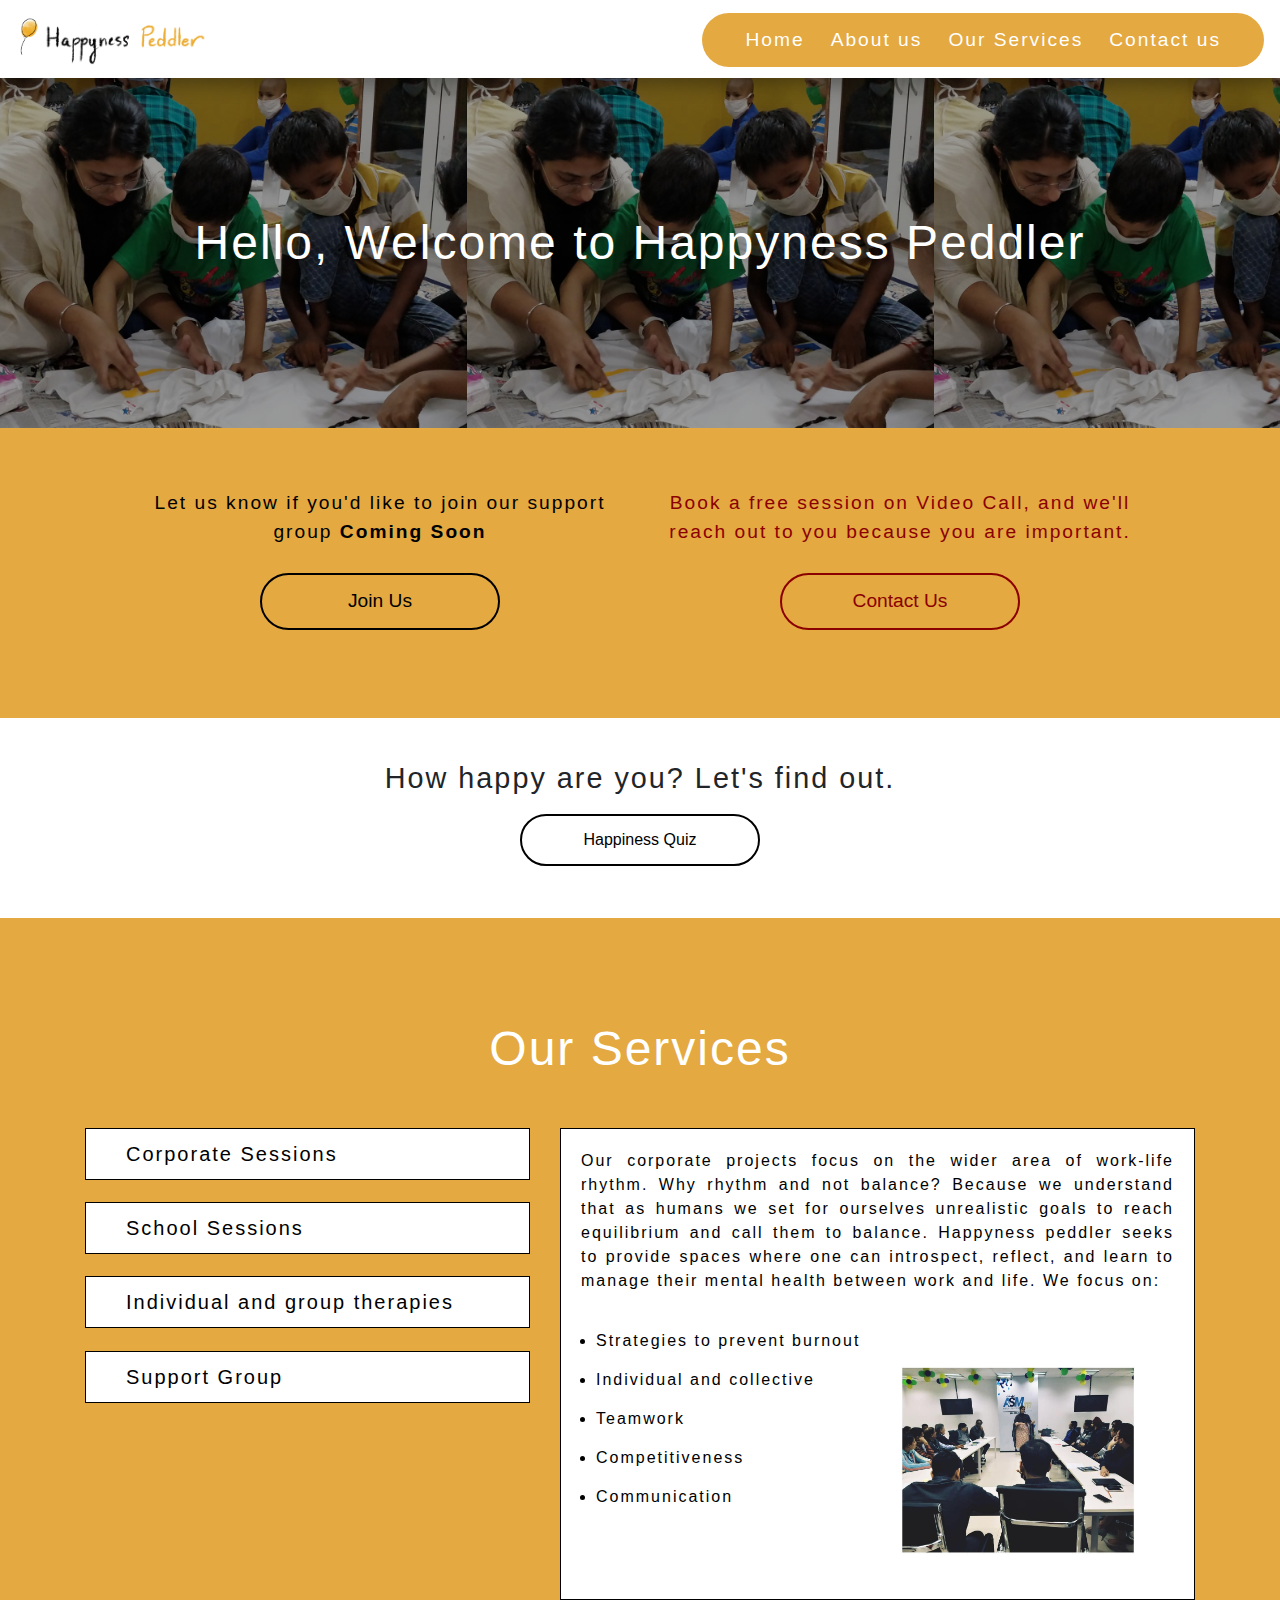
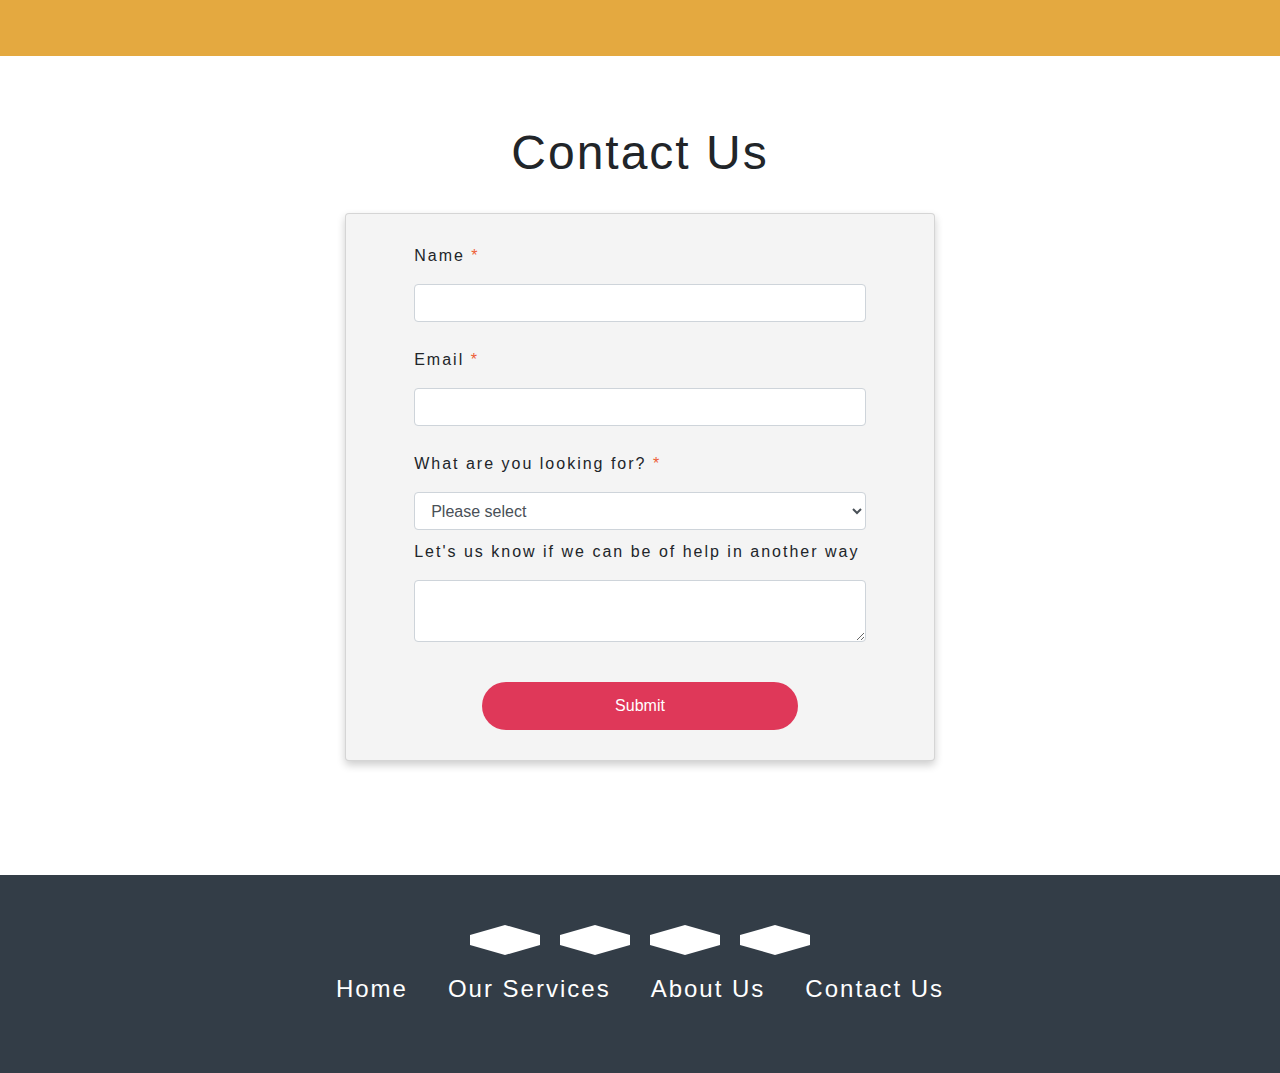
==== commit b785c5aa: "Minor front page CSS changes" ====
--- a/index.html
+++ b/index.html
@@ -62,26 +62,25 @@
         <div
             style="width:100%; height: 350px;display: flex; justify-content: center; align-items: center;
             flex-direction: column;
-       background-image:linear-gradient(rgba(0, 0, 0, 0.4), rgba(0, 0, 0, 0.4)), url(src/assets/images/back.jpeg);background-size:contain;">
+       background-image:linear-gradient(rgba(0, 0, 0, 0.4), rgba(0, 0, 0, 0.4)), url(src/assets/images/back2.jpeg);background-size:contain;">
             <h1 style="color:white; margin-bottom: 20px">Hello, Welcome to Happyness Peddler</h1>
-            <h2 style="color:white">We believe we can change (a few) people's lives, is that crazy?</h2>
         </div>
         <div style="background-color: #E4A940;width: 100%;">
             <div class="container">
                 <div class="row" style="padding:50px">
                     <div class="col-lg-6 col-md-6 col-sm-12">
                         <div class="card-home">
-                            <p style="color:white">Let us know if you'd like to join our support group <Strong>Coming
+                            <p style="color:black">Let us know if you'd like to join our support group <Strong>Coming
                                     Soon</Strong></p>
-                            <a href="index.html#contact-us" id="supportGroup" class="btn-second">Join Us</a>
+                            <a href="index.html#contact-us" id="supportGroup" class="btn-second" style="color:black!important;border-color:black;">Join Us</a>
                         </div>
                     </div>
                     <div class="col-lg-6 col-md-6 col-sm-12">
                         <div class="card-home">
-                            <p style="color:white">Book a free session on Video Call, and we'll reach out to you because
+                            <p style="color:darkred">Book a free session on Video Call, and we'll reach out to you because
                                 you
                                 are important.</p>
-                            <a href="index.html#contact-us" id="onlineSession" class="btn-second">Contact Us</a>
+                            <a href="index.html#contact-us" id="onlineSession" class="btn-second" style="color:darkred!important;border-color: darkred;">Contact Us</a>
                         </div>
                     </div>
                 </div>
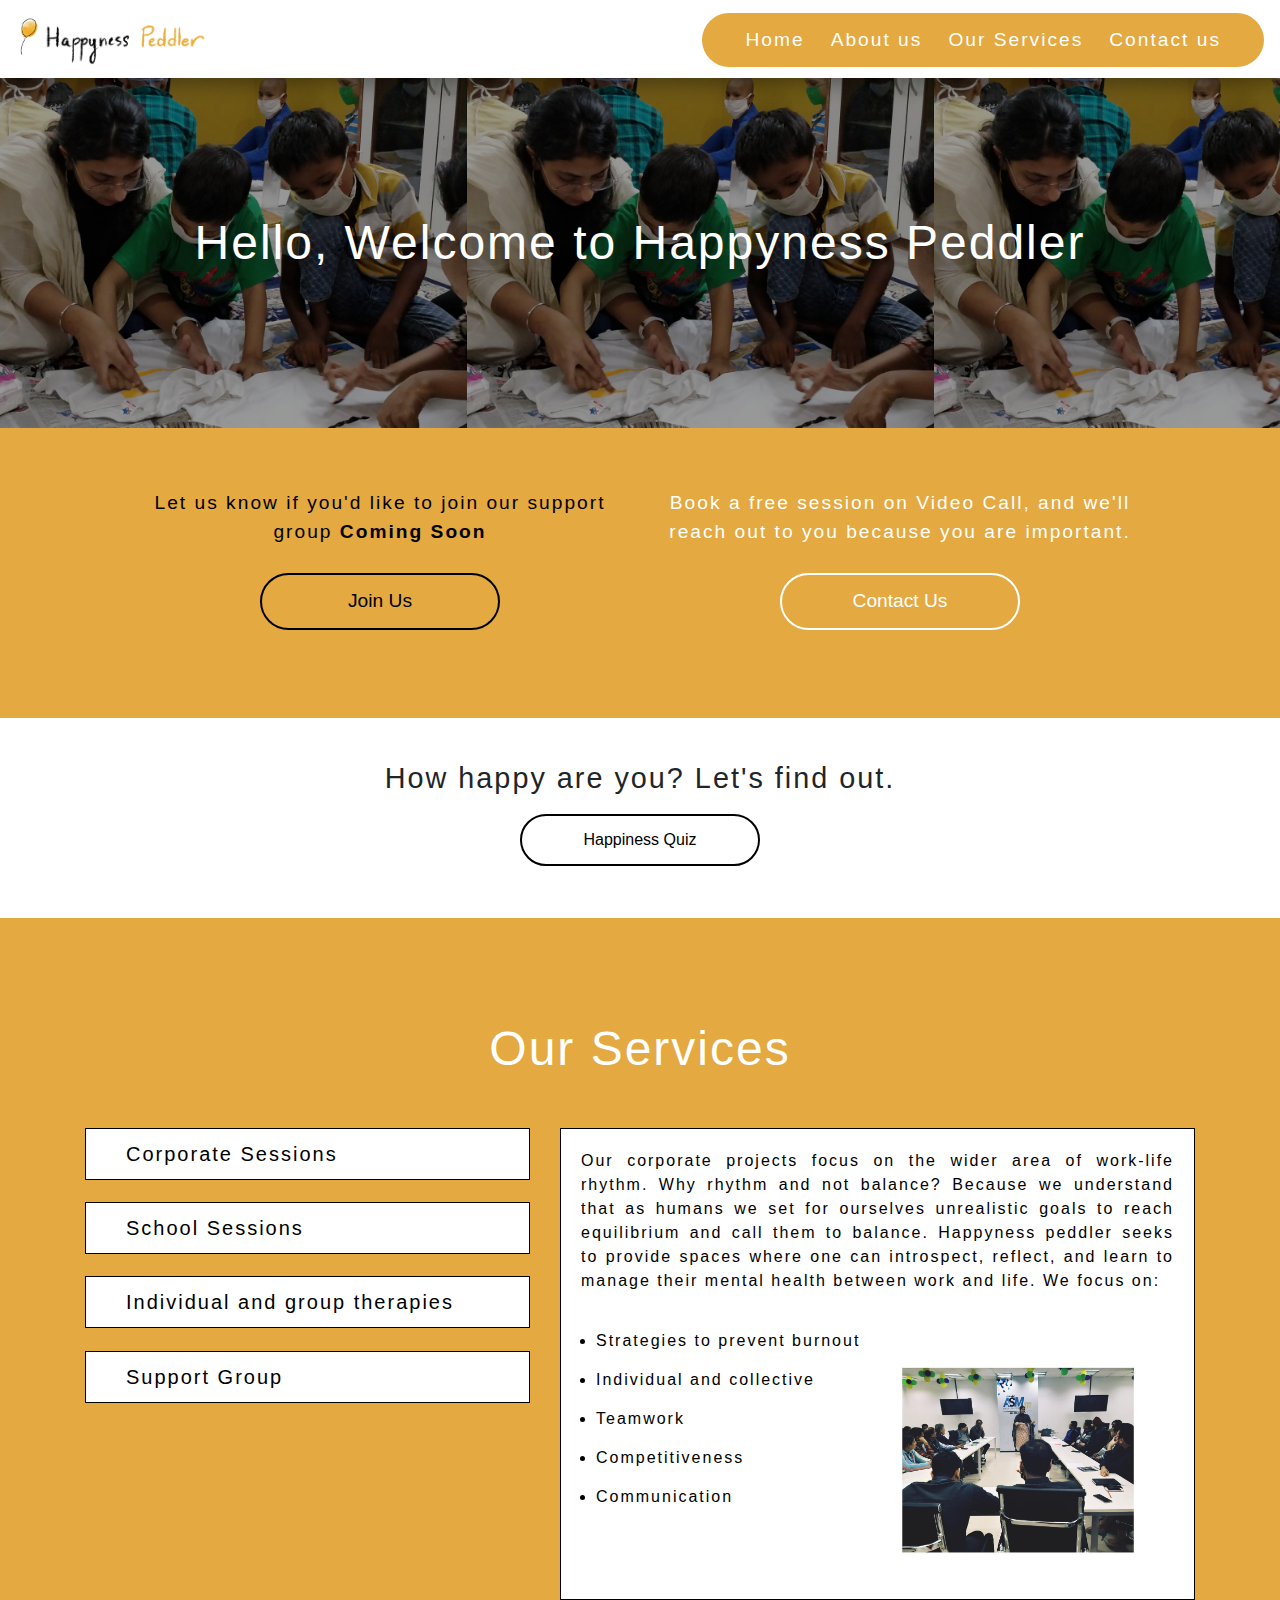
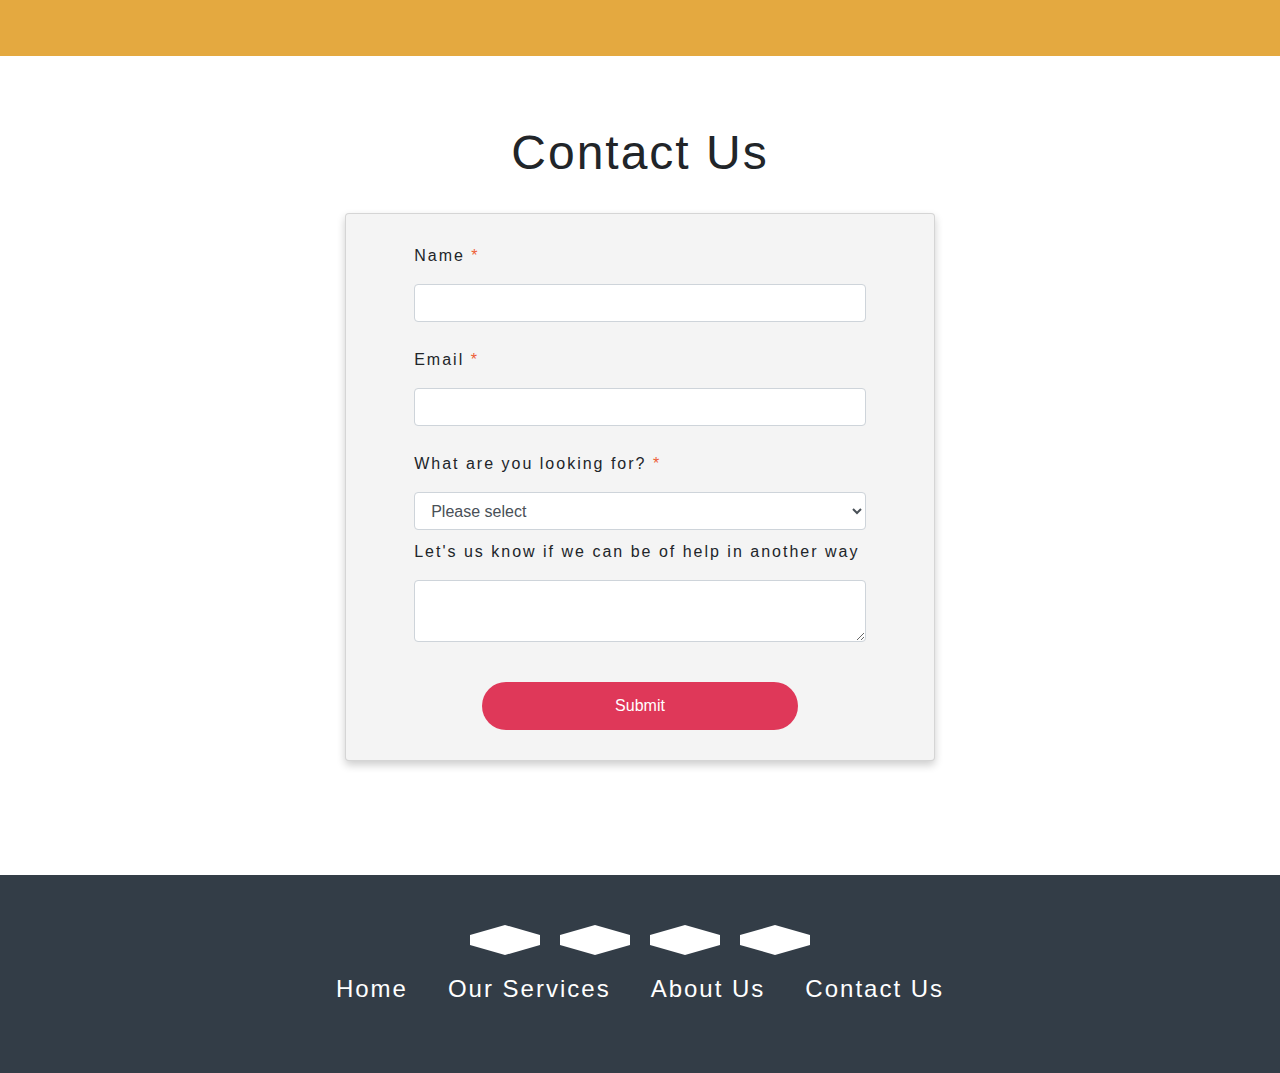
==== commit 0b308edd: "Minor front page css changes#2" ====
--- a/index.html
+++ b/index.html
@@ -77,10 +77,10 @@
                     </div>
                     <div class="col-lg-6 col-md-6 col-sm-12">
                         <div class="card-home">
-                            <p style="color:darkred">Book a free session on Video Call, and we'll reach out to you because
+                            <p style="color:white">Book a free session on Video Call, and we'll reach out to you because
                                 you
                                 are important.</p>
-                            <a href="index.html#contact-us" id="onlineSession" class="btn-second" style="color:darkred!important;border-color: darkred;">Contact Us</a>
+                            <a href="index.html#contact-us" id="onlineSession" class="btn-second" style="color:white!important;border-color:white;">Contact Us</a>
                         </div>
                     </div>
                 </div>
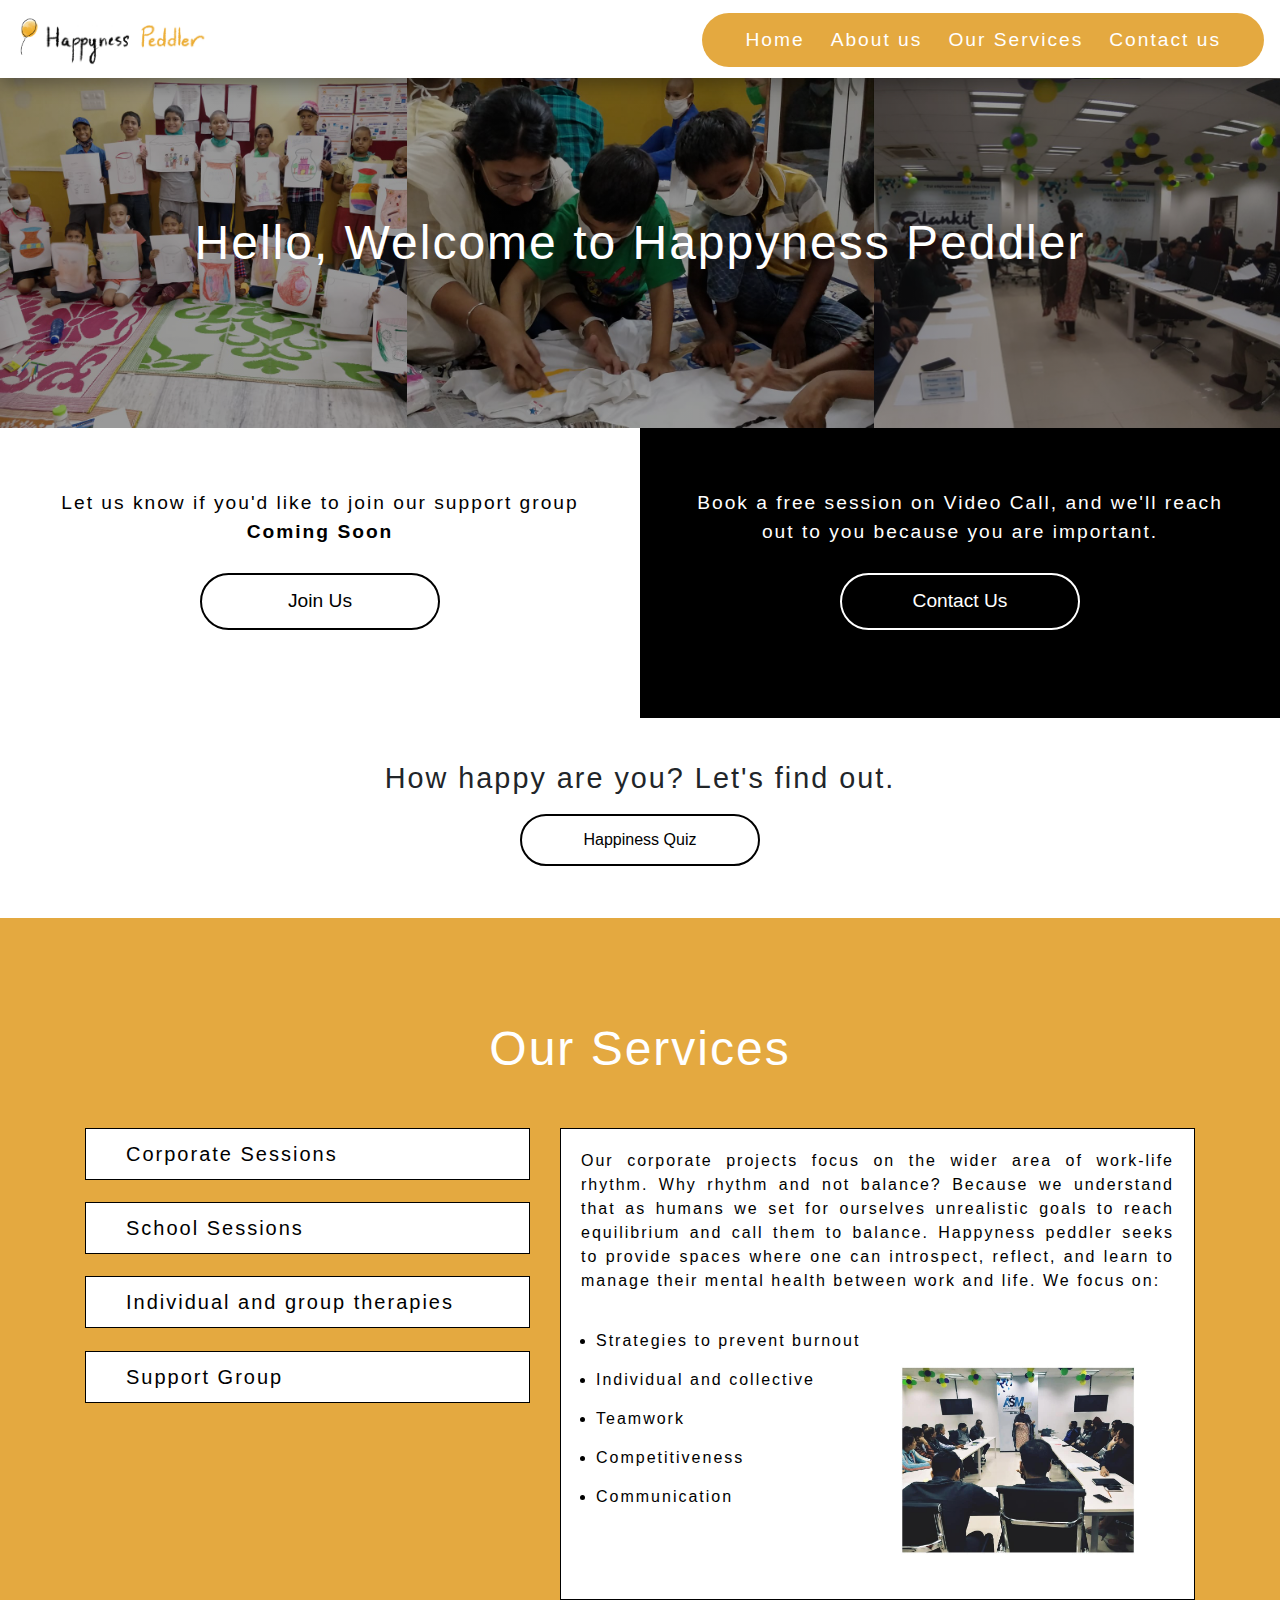
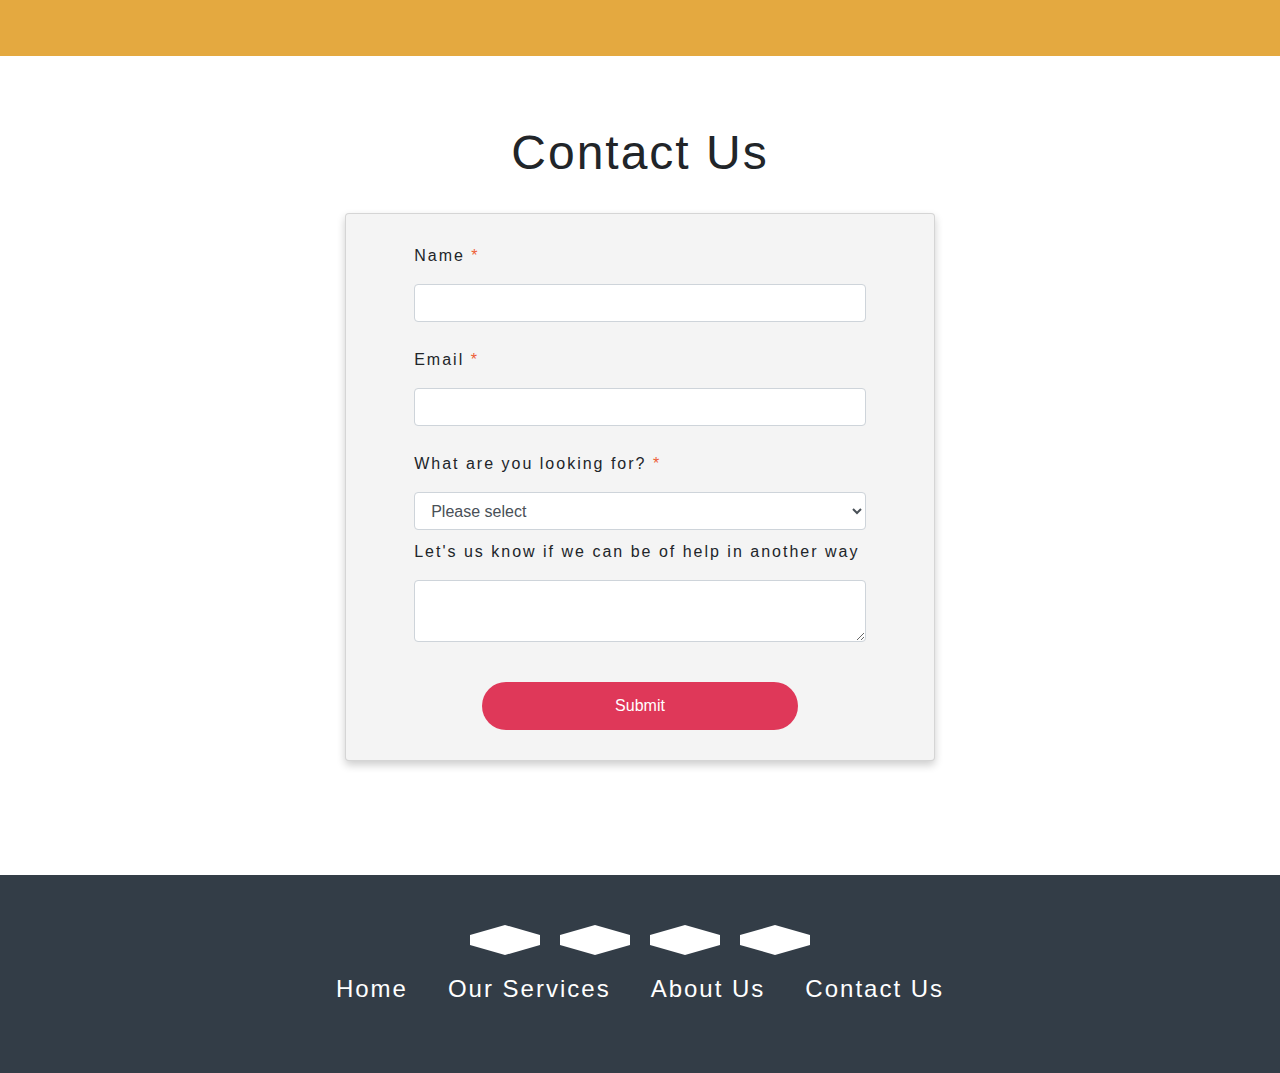
==== commit 281aed54: "Front page css changes#3" ====
--- a/index.html
+++ b/index.html
@@ -62,20 +62,20 @@
         <div
             style="width:100%; height: 350px;display: flex; justify-content: center; align-items: center;
             flex-direction: column;
-       background-image:linear-gradient(rgba(0, 0, 0, 0.4), rgba(0, 0, 0, 0.4)), url(src/assets/images/back2.jpeg);background-size:contain;">
+       background-image:linear-gradient(rgba(0, 0, 0, 0.4), rgba(0, 0, 0, 0.4)), url(src/assets/images/back2.jpeg), url(src/assets/images/back3.jpeg), url(src/assets/images/back4.jpeg);background-position:left top, center top, right top;background-repeat: no-repeat, no-repeat, no-repeat;background-size:contain;">
             <h1 style="color:white; margin-bottom: 20px">Hello, Welcome to Happyness Peddler</h1>
         </div>
         <div style="background-color: #E4A940;width: 100%;">
-            <div class="container">
-                <div class="row" style="padding:50px">
-                    <div class="col-lg-6 col-md-6 col-sm-12">
+            <div class="container" style="max-width:fit-content;">
+                <div class="row">
+                    <div class="col-lg-6 col-md-6 col-sm-12"  style="padding:50px;background:white;">
                         <div class="card-home">
                             <p style="color:black">Let us know if you'd like to join our support group <Strong>Coming
                                     Soon</Strong></p>
                             <a href="index.html#contact-us" id="supportGroup" class="btn-second" style="color:black!important;border-color:black;">Join Us</a>
                         </div>
                     </div>
-                    <div class="col-lg-6 col-md-6 col-sm-12">
+                    <div class="col-lg-6 col-md-6 col-sm-12"  style="padding:50px;background:black;">
                         <div class="card-home">
                             <p style="color:white">Book a free session on Video Call, and we'll reach out to you because
                                 you
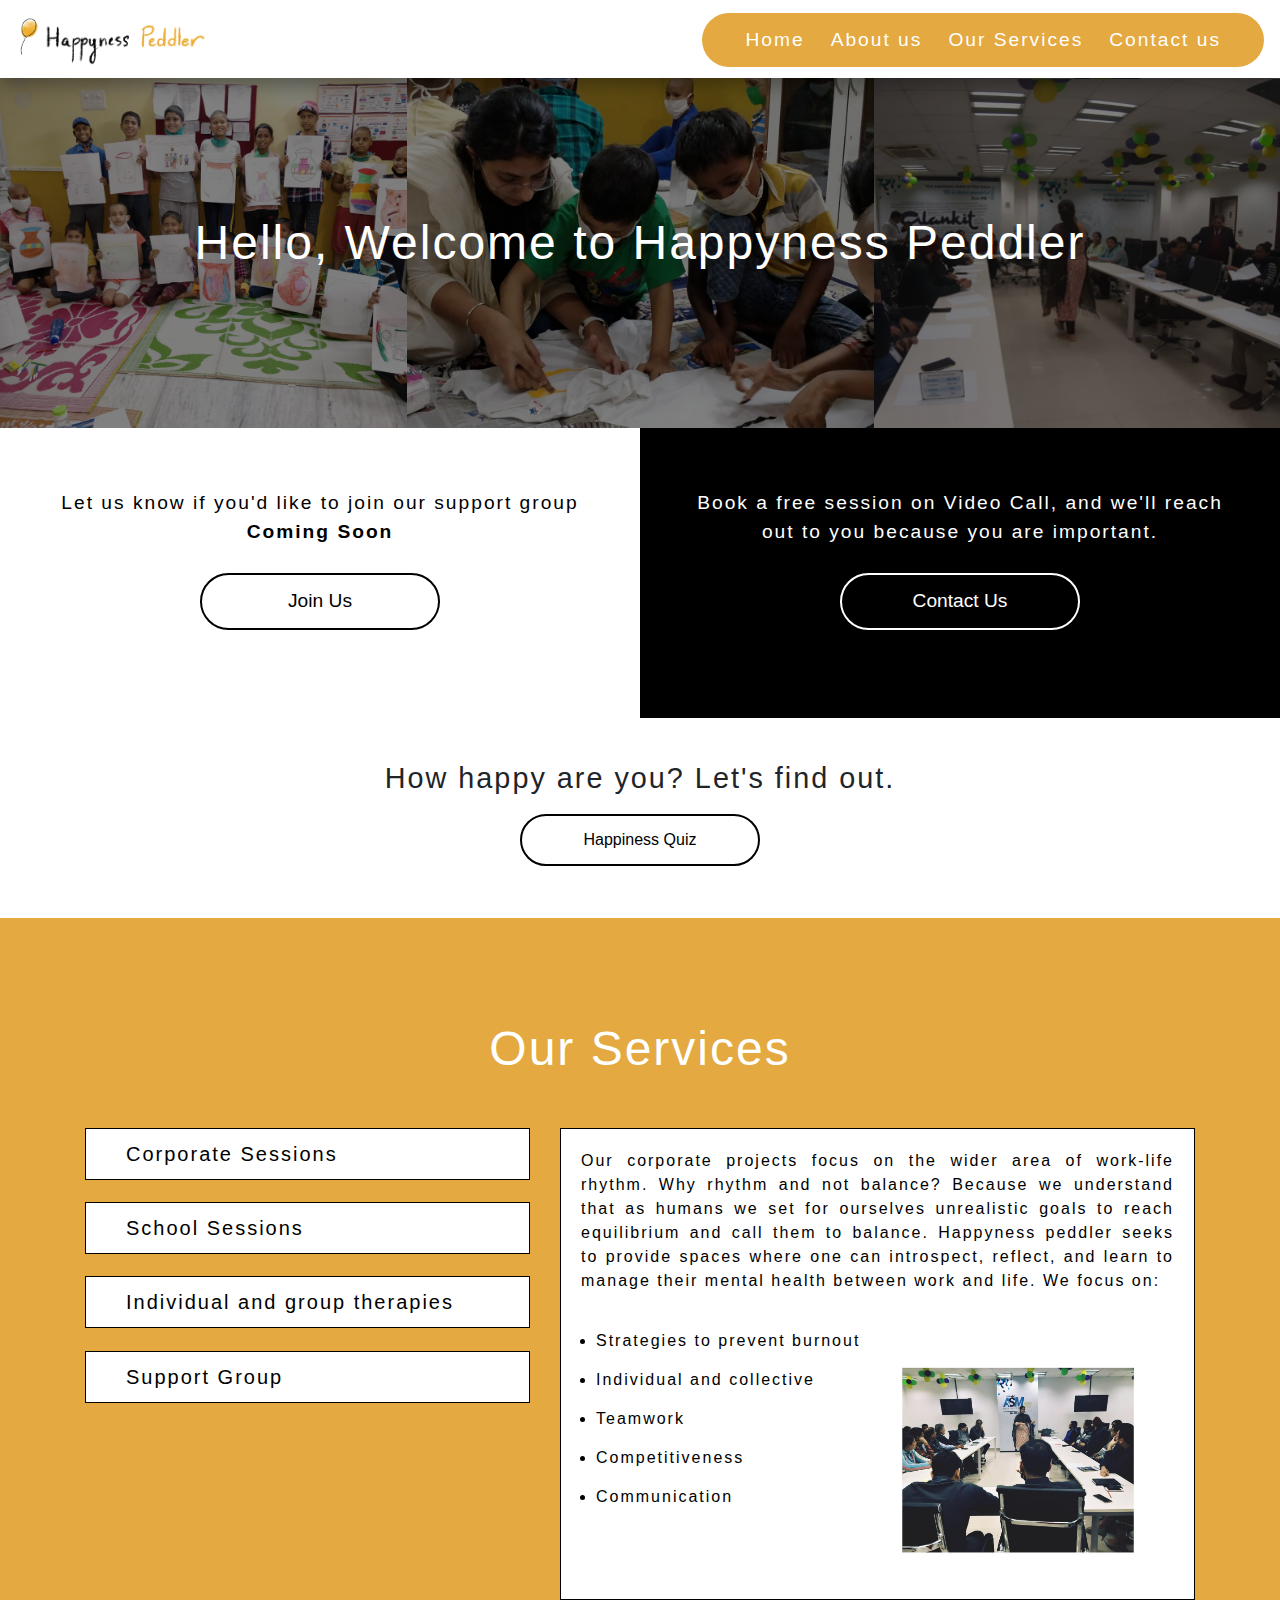
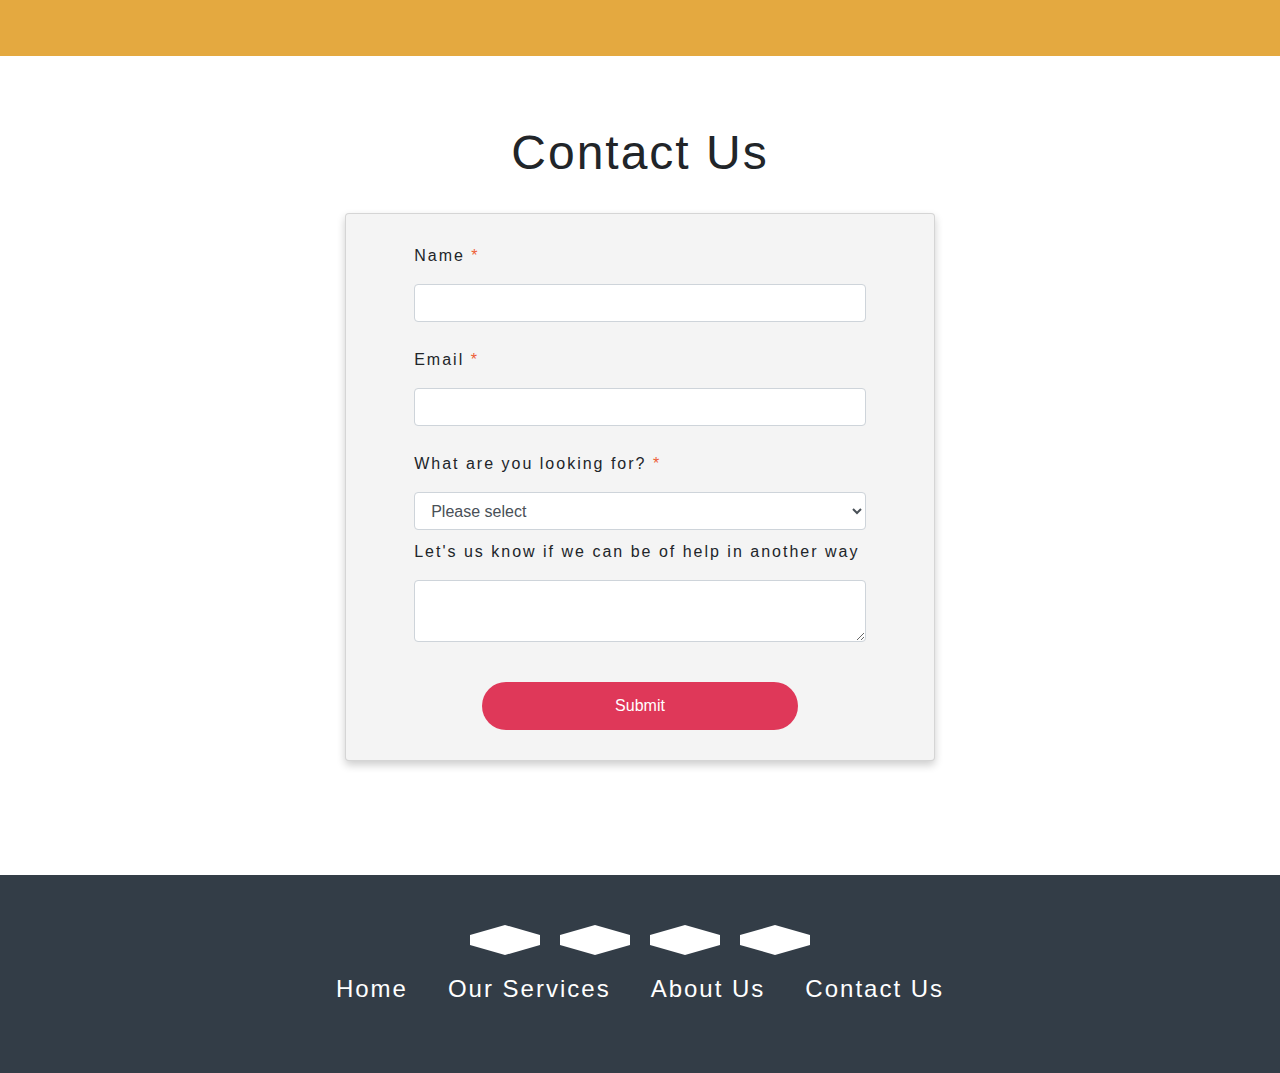
==== commit d5762d9a: "added black tint to cover image" ====
--- a/index.html
+++ b/index.html
@@ -62,7 +62,7 @@
         <div
             style="width:100%; height: 350px;display: flex; justify-content: center; align-items: center;
             flex-direction: column;
-       background-image:linear-gradient(rgba(0, 0, 0, 0.4), rgba(0, 0, 0, 0.4)), url(src/assets/images/back2.jpeg), url(src/assets/images/back3.jpeg), url(src/assets/images/back4.jpeg);background-position:left top, center top, right top;background-repeat: no-repeat, no-repeat, no-repeat;background-size:contain;">
+       background-image:linear-gradient(rgba(0, 0, 0, 0.5), rgba(0, 0, 0, 0.5)), url(src/assets/images/back2.jpeg), url(src/assets/images/back3.jpeg), url(src/assets/images/back4.jpeg);background-position:left top, center top, right top;background-repeat: no-repeat, no-repeat, no-repeat;background-size:contain;">
             <h1 style="color:white; margin-bottom: 20px">Hello, Welcome to Happyness Peddler</h1>
         </div>
         <div style="background-color: #E4A940;width: 100%;">
